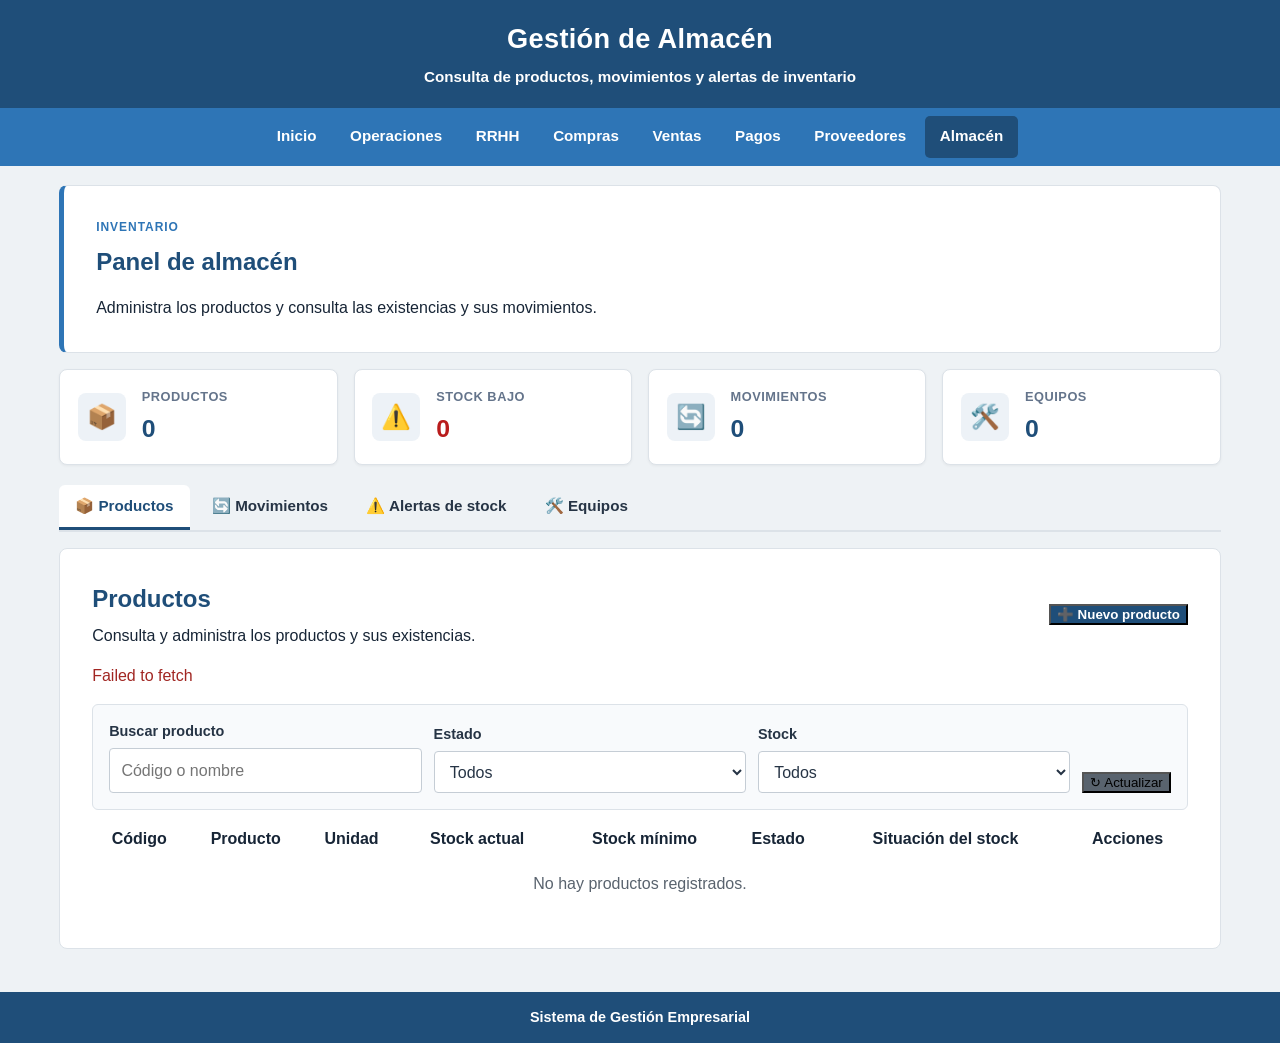
==== frontend/almacen.html @ f38b321e "feat(frontend): organizar interfaz de módulo de almacén" ====
<!DOCTYPE html>
<html lang="es">

<head>
    <meta charset="UTF-8">
    <meta name="viewport" content="width=device-width, initial-scale=1.0">

    <title>Almacén - Sistema de Gestión Empresarial</title>

    <link rel="stylesheet" href="CSS/variables.css">
    <link rel="stylesheet" href="CSS/base.css">
    <link rel="stylesheet" href="CSS/layout.css">
    <link rel="stylesheet" href="CSS/components.css">
    <link rel="stylesheet" href="CSS/almacen.css">
</head>

<body>

    <header>
        <h1>Gestión de Almacén</h1>
        <p>Consulta de productos, movimientos y alertas de inventario</p>
    </header>

    <nav aria-label="Navegación principal">
        <a href="index.html">Inicio</a>
        <a href="operaciones.html">Operaciones</a>
        <a href="RRHH.html">RRHH</a>
        <a href="compras.html">Compras</a>
        <a href="ventas.html">Ventas</a>
        <a href="pagos.html">Pagos</a>
        <a href="proveedores.html">Proveedores</a>
        <a href="almacen.html" style="background-color: var(--color-primary); font-weight: bold;" aria-current="page">Almacén</a>
    </nav>

    <main class="almacen">

        <section class="almacen-intro" aria-labelledby="titulo-almacen">
            <div>
                <p class="almacen-etiqueta">INVENTARIO</p>
                <h2 id="titulo-almacen">Panel de almacén</h2>
                <p>
                    Administra los productos y consulta las existencias y sus movimientos.
                </p>
            </div>
        </section>

        <section class="almacen-metricas" aria-label="Resumen de almacén">
            <article class="almacen-metrica">
                <span class="almacen-metrica-icono" aria-hidden="true">📦</span>
                <div>
                    <h2>Productos</h2>
                    <p id="kpiProductos">—</p>
                </div>
            </article>
            <article class="almacen-metrica almacen-metrica-alerta">
                <span class="almacen-metrica-icono" aria-hidden="true">⚠️</span>
                <div>
                    <h2>Stock bajo</h2>
                    <p id="kpiStockBajo">—</p>
                </div>
            </article>
            <article class="almacen-metrica">
                <span class="almacen-metrica-icono" aria-hidden="true">🔄</span>
                <div>
                    <h2>Movimientos</h2>
                    <p id="kpiMovimientos">—</p>
                </div>
            </article>
            <article class="almacen-metrica">
                <span class="almacen-metrica-icono" aria-hidden="true">🛠️</span>
                <div>
                    <h2>Equipos</h2>
                    <p id="kpiEquipos">—</p>
                </div>
            </article>
        </section>

        <div class="almacen-pestanas" role="tablist" aria-label="Secciones de almacén">
            <button class="almacen-pestana active" id="pestana-productos" type="button"
                role="tab" aria-selected="true" aria-controls="panel-productos" data-panel="panel-productos">
                📦 Productos
            </button>
            <button class="almacen-pestana" id="pestana-movimientos" type="button"
                role="tab" aria-selected="false" aria-controls="panel-movimientos" data-panel="panel-movimientos" tabindex="-1">
                🔄 Movimientos
            </button>
            <button class="almacen-pestana" id="pestana-alertas" type="button"
                role="tab" aria-selected="false" aria-controls="panel-alertas" data-panel="panel-alertas" tabindex="-1">
                ⚠️ Alertas de stock
            </button>
            <button class="almacen-pestana" id="pestana-equipos" type="button"
                role="tab" aria-selected="false" aria-controls="panel-equipos" data-panel="panel-equipos" tabindex="-1">
                🛠️ Equipos
            </button>
        </div>

        <section id="panel-productos" class="almacen-panel active" role="tabpanel" aria-labelledby="pestana-productos" tabindex="0">
        <section id="seccionProductos" class="almacen-seccion" aria-labelledby="titulo-productos">
            <div class="almacen-seccion-encabezado">
                <div>
                    <h2 id="titulo-productos">Productos</h2>
                    <p>Consulta y administra los productos y sus existencias.</p>
                </div>
                <button id="btnToggleFormProducto" class="almacen-boton-principal" type="button"
                    aria-expanded="false" aria-controls="contenedorFormProducto">
                    ➕ Nuevo producto
                </button>
            </div>

            <div id="contenedorFormProducto" class="almacen-formulario-contenedor" hidden>
            <form id="formProducto" class="almacen-formulario-producto">
                <h3 id="tituloFormularioProducto">Registrar producto</h3>
                <input id="productoId" name="id" type="hidden">

                <label for="codigoProducto">Código</label>
                <input id="codigoProducto" name="codigo" type="text" maxlength="20" required>

                <label for="nombreProducto">Nombre</label>
                <input id="nombreProducto" name="nombre" type="text" maxlength="100" required>

                <label for="descripcionProducto">Descripción</label>
                <input id="descripcionProducto" name="descripcion" type="text" maxlength="255">

                <label for="unidadProducto">Unidad de medida</label>
                <input id="unidadProducto" name="unidadMedida" type="text" maxlength="20" required>

                <label for="stockActualProducto">Stock actual</label>
                <input id="stockActualProducto" name="stockActual" type="number" min="0" step="1" required>

                <label for="stockMinimoProducto">Stock mínimo</label>
                <input id="stockMinimoProducto" name="stockMinimo" type="number" min="0" step="1" required>

                <label for="precioProducto">Precio unitario</label>
                <input id="precioProducto" name="precioUnitario" type="number" min="0" step="0.01" required>

                <label for="estadoProducto">Estado</label>
                <select id="estadoProducto" name="estado" required>
                    <option value="true">Activo</option>
                    <option value="false">Inactivo</option>
                </select>

                <div class="almacen-acciones-formulario">
                    <button id="guardarProducto" type="submit">Registrar producto</button>
                    <button id="cancelarEdicion" class="almacen-boton-secundario" type="button" hidden>
                        Cancelar edición
                    </button>
                </div>
            </form>
            </div>

            <p id="estadoFormularioProducto" class="almacen-mensaje" role="status" aria-live="polite"></p>
            <p id="estadoProductos" class="almacen-mensaje" role="status" aria-live="polite">
                Cargando productos...
            </p>

            <div class="almacen-barra-filtros">
                <div class="almacen-filtro">
                    <label for="filtroBuscarProducto">Buscar producto</label>
                    <input id="filtroBuscarProducto" type="search" placeholder="Código o nombre">
                </div>
                <div class="almacen-filtro">
                    <label for="filtroEstadoProducto">Estado</label>
                    <select id="filtroEstadoProducto">
                        <option value="">Todos</option>
                        <option value="activo">Activos</option>
                        <option value="inactivo">Inactivos</option>
                    </select>
                </div>
                <div class="almacen-filtro">
                    <label for="filtroStockProducto">Stock</label>
                    <select id="filtroStockProducto">
                        <option value="">Todos</option>
                        <option value="bajo">Stock bajo</option>
                        <option value="disponible">Disponible</option>
                    </select>
                </div>
                <button id="btnRefrescarProductos" class="almacen-boton-secundario" type="button">↻ Actualizar</button>
            </div>

            <div class="tabla-contenedor">
                <table>
                    <thead>
                        <tr>
                            <th scope="col">Código</th>
                            <th scope="col">Producto</th>
                            <th scope="col">Unidad</th>
                            <th scope="col">Stock actual</th>
                            <th scope="col">Stock mínimo</th>
                            <th scope="col">Estado</th>
                            <th scope="col">Situación del stock</th>
                            <th scope="col">Acciones</th>
                        </tr>
                    </thead>
                    <tbody id="listaProductos" aria-busy="false">
                        <tr>
                            <td colspan="8" class="almacen-vacio">
                                Consultando el inventario...
                            </td>
                        </tr>
                    </tbody>
                </table>
            </div>
        </section>
        </section>

        <section id="panel-movimientos" class="almacen-panel" role="tabpanel" aria-labelledby="pestana-movimientos" tabindex="0" hidden>
        <section class="almacen-seccion" aria-labelledby="titulo-movimientos">
            <div class="almacen-seccion-encabezado">
                <div>
                    <h2 id="titulo-movimientos">Movimientos de inventario</h2>
                    <p>Consulta el kardex y registra entradas o salidas de inventario.</p>
                </div>
                <button id="btnToggleFormMovimiento" class="almacen-boton-principal" type="button"
                    aria-expanded="false" aria-controls="contenedorFormMovimiento">
                    ➕ Registrar movimiento
                </button>
            </div>

            <div id="contenedorFormMovimiento" class="almacen-formulario-contenedor" hidden>
            <form id="formMovimiento" class="almacen-formulario-movimiento">
                <h3>Registrar movimiento</h3>

                <label for="productoMovimiento">Producto</label>
                <select id="productoMovimiento" name="productoId" required>
                    <option value="">Cargando productos...</option>
                </select>

                <label for="tipoMovimiento">Tipo de movimiento</label>
                <select id="tipoMovimiento" name="tipoMovimiento" required>
                    <option value="ENTRADA">Entrada</option>
                    <option value="SALIDA">Salida</option>
                </select>

                <label for="cantidadMovimiento">Cantidad</label>
                <input id="cantidadMovimiento" name="cantidad" type="number" min="1" step="1" required>

                <label for="motivoMovimiento">Motivo</label>
                <input id="motivoMovimiento" name="motivo" type="text" maxlength="255" required>

                <div class="almacen-acciones-formulario">
                    <button id="guardarMovimiento" type="submit" disabled>Registrar movimiento</button>
                </div>
            </form>
            </div>

            <p id="estadoFormularioMovimiento" class="almacen-mensaje" role="status" aria-live="polite"></p>
            <p id="estadoMovimientos" class="almacen-mensaje" role="status" aria-live="polite">
                Cargando movimientos...
            </p>

            <div class="almacen-barra-filtros">
                <div class="almacen-filtro">
                    <label for="filtroTipoMovimiento">Tipo</label>
                    <select id="filtroTipoMovimiento">
                        <option value="">Todos</option>
                        <option value="ENTRADA">Entradas</option>
                        <option value="SALIDA">Salidas</option>
                    </select>
                </div>
                <div class="almacen-filtro">
                    <label for="filtroProductoMovimiento">Producto</label>
                    <select id="filtroProductoMovimiento">
                        <option value="">Todos los productos</option>
                    </select>
                </div>
                <div class="almacen-filtro">
                    <label for="filtroDesdeMovimiento">Desde</label>
                    <input id="filtroDesdeMovimiento" type="date">
                </div>
                <div class="almacen-filtro">
                    <label for="filtroHastaMovimiento">Hasta</label>
                    <input id="filtroHastaMovimiento" type="date">
                </div>
                <button id="btnRefrescarMovimientos" class="almacen-boton-secundario" type="button">↻ Actualizar</button>
            </div>

            <div class="tabla-contenedor">
                <table>
                    <thead>
                        <tr>
                            <th scope="col">Fecha</th>
                            <th scope="col">Producto</th>
                            <th scope="col">Tipo</th>
                            <th scope="col">Cantidad</th>
                            <th scope="col">Motivo</th>
                            <th scope="col">Stock resultante</th>
                        </tr>
                    </thead>
                    <tbody id="listaMovimientos" aria-busy="true">
                        <tr>
                            <td colspan="6" class="almacen-vacio">
                                Consultando los movimientos...
                            </td>
                        </tr>
                    </tbody>
                </table>
            </div>
        </section>
        </section>

        <section id="panel-alertas" class="almacen-panel" role="tabpanel" aria-labelledby="pestana-alertas" tabindex="0" hidden>
        <section class="almacen-seccion" aria-labelledby="titulo-stock-bajo">
            <div class="almacen-seccion-encabezado">
                <div>
                    <h2 id="titulo-stock-bajo">Alertas de stock bajo</h2>
                    <p>Productos cuyo stock actual requiere atención.</p>
                </div>
            </div>

            <p id="estadoAlertasStock" class="almacen-mensaje" role="status" aria-live="polite">
                Cargando alertas de stock...
            </p>

            <div class="almacen-barra-filtros">
                <div class="almacen-filtro">
                    <label for="filtroBuscarAlerta">Buscar alerta</label>
                    <input id="filtroBuscarAlerta" type="search" placeholder="Código o nombre">
                </div>
                <button id="btnRefrescarAlertas" class="almacen-boton-secundario" type="button">↻ Actualizar</button>
            </div>

            <div class="tabla-contenedor">
                <table>
                    <thead>
                        <tr>
                            <th scope="col">Código</th>
                            <th scope="col">Producto</th>
                            <th scope="col">Stock actual</th>
                            <th scope="col">Stock mínimo</th>
                            <th scope="col">Faltante</th>
                        </tr>
                    </thead>
                    <tbody id="listaAlertasStock" aria-busy="true">
                        <tr>
                            <td colspan="5" class="almacen-vacio">
                                Consultando alertas...
                            </td>
                        </tr>
                    </tbody>
                </table>
            </div>
        </section>
        </section>

        <section id="panel-equipos" class="almacen-panel" role="tabpanel" aria-labelledby="pestana-equipos" tabindex="0" hidden>
        <section class="almacen-seccion" aria-labelledby="titulo-equipos">
            <div class="almacen-seccion-encabezado">
                <div>
                    <h2 id="titulo-equipos">Equipos</h2>
                    <p>Registra y consulta equipos asociados al mantenimiento de la empresa.</p>
                </div>
                <button id="btnToggleFormEquipo" class="almacen-boton-principal" type="button"
                    aria-expanded="false" aria-controls="contenedorFormEquipo">
                    ➕ Nuevo equipo
                </button>
            </div>

            <div id="contenedorFormEquipo" class="almacen-formulario-contenedor" hidden>
            <form id="formEquipo" class="almacen-formulario-equipo">
                <h3 id="tituloFormularioEquipo">Registrar equipo</h3>
                <input id="equipoId" name="id" type="hidden">

                <label for="codigoPatrimonial">Código patrimonial</label>
                <input id="codigoPatrimonial" name="codigoPatrimonial" type="text" maxlength="30" required>

                <label for="marcaEquipo">Marca</label>
                <input id="marcaEquipo" name="marca" type="text" maxlength="100" required>

                <label for="modeloEquipo">Modelo</label>
                <input id="modeloEquipo" name="modelo" type="text" maxlength="100" required>

                <label for="numeroSerieEquipo">Número de serie</label>
                <input id="numeroSerieEquipo" name="numeroSerie" type="text" maxlength="100" required>

                <label for="estadoEquipo">Estado</label>
                <select id="estadoEquipo" name="estado" required>
                    <option value="OPERATIVO">Operativo</option>
                    <option value="EN_MANTENIMIENTO">En mantenimiento</option>
                    <option value="FUERA_DE_SERVICIO">Fuera de servicio</option>
                    <option value="BAJA">Baja</option>
                </select>

                <label for="ubicacionEquipo">Ubicación</label>
                <input id="ubicacionEquipo" name="ubicacion" type="text" maxlength="150" required>

                <label for="responsableEquipo">Responsable</label>
                <input id="responsableEquipo" name="responsable" type="text" maxlength="150" required>

                <div class="almacen-acciones-formulario">
                    <button id="guardarEquipo" type="submit">Registrar equipo</button>
                    <button id="cancelarEdicionEquipo" class="almacen-boton-secundario" type="button" hidden>
                        Cancelar edición
                    </button>
                </div>
            </form>
            </div>

            <p id="estadoFormularioEquipo" class="almacen-mensaje" role="status" aria-live="polite"></p>
            <p id="estadoEquipos" class="almacen-mensaje" role="status" aria-live="polite">
                Cargando equipos...
            </p>

            <div class="almacen-barra-filtros">
                <div class="almacen-filtro">
                    <label for="filtroBuscarEquipo">Buscar equipo</label>
                    <input id="filtroBuscarEquipo" type="search" placeholder="Código, marca, modelo o serie">
                </div>
                <div class="almacen-filtro">
                    <label for="filtroEstadoEquipo">Estado</label>
                    <select id="filtroEstadoEquipo">
                        <option value="">Todos</option>
                        <option value="OPERATIVO">Operativo</option>
                        <option value="EN_MANTENIMIENTO">En mantenimiento</option>
                        <option value="FUERA_DE_SERVICIO">Fuera de servicio</option>
                        <option value="BAJA">Baja</option>
                    </select>
                </div>
                <button id="btnRefrescarEquipos" class="almacen-boton-secundario" type="button">↻ Actualizar</button>
            </div>

            <div class="tabla-contenedor">
                <table>
                    <thead>
                        <tr>
                            <th scope="col">Código patrimonial</th>
                            <th scope="col">Marca</th>
                            <th scope="col">Modelo</th>
                            <th scope="col">Número de serie</th>
                            <th scope="col">Estado</th>
                            <th scope="col">Ubicación</th>
                            <th scope="col">Responsable</th>
                            <th scope="col">Acciones</th>
                        </tr>
                    </thead>
                    <tbody id="listaEquipos" aria-busy="true">
                        <tr>
                            <td colspan="8" class="almacen-vacio">Consultando equipos...</td>
                        </tr>
                    </tbody>
                </table>
            </div>

            <section id="historialEquipo" class="almacen-historial-equipo" aria-labelledby="tituloHistorialEquipo" hidden>
                <h3 id="tituloHistorialEquipo">Historial de mantenimiento</h3>
                <p id="estadoHistorialEquipo" class="almacen-mensaje" role="status" aria-live="polite"></p>
                <div class="tabla-contenedor">
                    <table>
                        <thead>
                            <tr>
                                <th scope="col">Orden</th>
                                <th scope="col">Tipo de mantenimiento</th>
                                <th scope="col">Fecha programada</th>
                                <th scope="col">Prioridad</th>
                                <th scope="col">Estado</th>
                                <th scope="col">Descripción</th>
                            </tr>
                        </thead>
                        <tbody id="listaHistorialEquipo" aria-busy="false">
                            <tr>
                                <td colspan="6" class="almacen-vacio">Selecciona un equipo para consultar su historial.</td>
                            </tr>
                        </tbody>
                    </table>
                </div>
            </section>
        </section>
        </section>

    </main>

    <footer>
        <p>Sistema de Gestión Empresarial</p>
    </footer>

    <script src="js/almacen.js"></script>

</body>

</html>
---- frontend/CSS/variables.css ----
:root {
    /* Colores principales de SEA RR. HH. */
    --color-primary: #1f4e79;
    --color-secondary: #2e75b6;
    --color-background: #f4f6f8;
    --color-white: #ffffff;

    /* Colores de texto */
    --color-text: #263445;
    --color-text-secondary: #64748b;
    --color-heading: #17365d;
    --color-muted: #8491a3;

    /* Colores de estado */
    --color-success: #15803d;
    --color-warning: #b45309;
    --color-danger: #b91c1c;

    /* Bordes y espacios */
    --color-border: #e2e8f0;
    --espaciado: 1rem;
}
---- frontend/CSS/base.css ----
* {
    box-sizing: border-box;
}

body {
    margin: 0;
    font-family: Arial, sans-serif;
    background-color: var(--color-background);
    color: var(--color-text);
}

a {
    text-decoration: none;
}
---- frontend/CSS/layout.css ----
/* =========================================
   ESTILOS GENERALES - SEA RR. HH.
========================================= */

* {
    box-sizing: border-box;
}

body {
    margin: 0;
    background-color: #eef2f5;
    font-family: Arial, Helvetica, sans-serif;
    color: #172536;
    font-size: 16px;
    font-weight: 500;
    line-height: 1.5;
}

/* =========================================
   ENCABEZADO
========================================= */

header {
    width: 100%;
    padding: 1.2rem 1rem;
    text-align: center;
    background-color: var(--color-primary);
    color: var(--color-white);
}

header h1 {
    margin: 0;
    font-size: 1.7rem;
    font-weight: 800;
    letter-spacing: 0.3px;
    color: var(--color-white);
}

header p {
    margin: 0.35rem 0 0;
    font-size: 0.95rem;
    font-weight: 600;
    color: #ffffff;
}

/* =========================================
   NAVEGACIÓN
========================================= */

nav {
    width: 100%;
    display: flex;
    justify-content: center;
    align-items: center;
    flex-wrap: wrap;
    gap: 0.3rem;
    padding: 0.5rem 1rem;
    background-color: var(--color-secondary);
}

nav a {
    padding: 0.6rem 0.9rem;
    color: #ffffff;
    text-decoration: none;
    font-size: 0.95rem;
    font-weight: 700;
    border-radius: 5px;
    transition: background-color 0.2s ease;
}

nav a:hover {
    background-color: var(--color-primary);
}

nav a:focus-visible {
    outline: 3px solid #ffffff;
    outline-offset: 3px;
}

/* =========================================
   CONTENIDO PRINCIPAL
========================================= */

main {
    width: 100%;
    padding: 1.2rem;
}

/* =========================================
   SECCIÓN DE BIENVENIDA
========================================= */

.bienvenida {
    max-width: 1200px;
    margin: 0 auto 1.2rem;
    display: grid;
    grid-template-columns: 1.1fr 0.9fr;
    align-items: center;
    gap: 2rem;
    padding: 1.5rem;
    background-color: var(--color-white);
    border-radius: 10px;
    box-shadow: 0 2px 8px rgba(0, 0, 0, 0.06);
}

/* Imagen de bienvenida */

.imagen-empresa {
    width: 100%;
}

.imagen-empresa img {
    display: block;
    width: 100%;
    height: 250px;
    object-fit: cover;
    border-radius: 9px;
}

/* Texto de bienvenida */

.bienvenida-contenido {
    padding: 0.5rem;
}

.bienvenida-contenido h2 {
    margin-top: 0;
    margin-bottom: 0.8rem;
    color: #17365d;
    font-size: 1.55rem;
    font-weight: 800;
    line-height: 1.3;
}

.bienvenida-contenido p {
    margin: 0 0 0.8rem;
    color: #374151;
    font-size: 1rem;
    font-weight: 500;
    line-height: 1.7;
}

/* =========================================
   SECCIÓN DE MÓDULOS
========================================= */

#modulos {
    max-width: 1200px;
    margin: 0 auto;
    padding: 1.5rem;
    background-color: var(--color-white);
    border-radius: 10px;
    box-shadow: 0 2px 8px rgba(0, 0, 0, 0.06);
}

#modulos h2 {
    margin: 0 0 1.3rem;
    text-align: center;
    color: #17365d;
    font-size: 1.5rem;
    font-weight: 800;
}

/* =========================================
   CONTENEDOR DE TARJETAS
========================================= */

.tarjetas {
    display: grid;
    grid-template-columns: repeat(4, minmax(0, 1fr));
    gap: 1rem;
    align-items: stretch;
}

/* =========================================
   TARJETAS DE LOS MÓDULOS
========================================= */

.tarjeta {
    display: flex;
    flex-direction: column;
    min-width: 0;
    min-height: 225px;
    padding: 1.2rem;
    background-color: #ffffff;
    border: 1px solid #d5dee8;
    border-radius: 9px;
    transition: transform 0.2s ease, box-shadow 0.2s ease;
}

.tarjeta:hover {
    transform: translateY(-3px);
    box-shadow: 0 5px 14px rgba(23, 54, 93, 0.12);
}

/* Iconos */

.icono-modulo {
    display: flex;
    align-items: center;
    justify-content: center;
    width: 100%;
    height: 55px;
    margin: 0 0 0.6rem;
    font-size: 2.2rem;
    line-height: 1;
    text-align: center;
}

/* Títulos de las tarjetas */

.tarjeta h3 {
    margin: 0 0 0.8rem;
    min-height: 25px;
    text-align: center;
    color: #172536;
    font-size: 1.1rem;
    font-weight: 800;
    line-height: 1.4;
}

/* Descripciones de las tarjetas */

.tarjeta p {
    min-height: 50px;
    margin: 0 0 1rem;
    color: #374151;
    font-size: 0.95rem;
    font-weight: 500;
    line-height: 1.6;
    text-align: left;
}

/* =========================================
   BOTONES Y ENLACES DE LAS TARJETAS
========================================= */

.tarjeta a,
.tarjeta button {
    display: block;
    width: fit-content;
    max-width: 100%;
    margin-top: auto;
    margin-left: auto;
    margin-right: auto;
    padding: 0.65rem 1rem;
    background-color: var(--color-primary);
    color: #ffffff;
    text-decoration: none;
    text-align: center;
    border: none;
    border-radius: 5px;
    font-family: inherit;
    font-size: 0.95rem;
    font-weight: 700;
    letter-spacing: 0.2px;
    cursor: pointer;
    transition: background-color 0.2s ease, transform 0.2s ease;
}

.tarjeta a:hover,
.tarjeta button:hover {
    background-color: #174d78;
    transform: translateY(-1px);
}

.tarjeta a:focus-visible,
.tarjeta button:focus-visible {
    outline: 3px solid #2e75b6;
    outline-offset: 3px;
}

/* =========================================
   PIE DE PÁGINA
========================================= */

footer {
    width: 100%;
    margin-top: 0.5rem;
    padding: 0.9rem;
    text-align: center;
    background-color: var(--color-primary);
    color: #ffffff;
}

footer p {
    margin: 0;
    color: #ffffff;
    font-size: 0.9rem;
    font-weight: 600;
}

/* =========================================
   TABLETS
========================================= */

@media (max-width: 900px) {
    .bienvenida {
        grid-template-columns: 1fr;
        gap: 1rem;
    }

    .bienvenida-contenido {
        text-align: center;
    }

    .tarjetas {
        grid-template-columns: repeat(2, minmax(0, 1fr));
    }
}

/* =========================================
   CELULARES
========================================= */

@media (max-width: 600px) {
    header h1 {
        font-size: 1.4rem;
    }

    header p {
        font-size: 0.9rem;
    }

    nav {
        padding: 0.5rem;
    }

    nav a {
        padding: 0.55rem 0.7rem;
        font-size: 0.9rem;
    }

    main {
        padding: 0.7rem;
    }

    .bienvenida {
        padding: 1rem;
    }

    .bienvenida-contenido h2 {
        font-size: 1.35rem;
    }

    .imagen-empresa img {
        height: 200px;
    }

    #modulos {
        padding: 1rem;
    }

    #modulos h2 {
        font-size: 1.3rem;
    }

    .tarjetas {
        grid-template-columns: 1fr;
    }

    .tarjeta {
        min-height: 205px;
    }

    .icono-modulo {
        font-size: 2rem;
    }
}

/* =========================================
   REDUCIR ANIMACIONES SI EL USUARIO LO PREFIERE
========================================= */

@media (prefers-reduced-motion: reduce) {
    *,
    *::before,
    *::after {
        scroll-behavior: auto !important;
        transition-duration: 0.01ms !important;
        animation-duration: 0.01ms !important;
        animation-iteration-count: 1 !important;
    }
}
---- frontend/CSS/components.css ----
.rrhh-layout {
    --rrhh-azul: #17365d;
    --rrhh-azul-claro: #2563a6;
    --rrhh-fondo: #f4f7fb;
    --rrhh-texto: #243247;
    --rrhh-gris: #718096;
    --rrhh-borde: #e2e8f0;
    --rrhh-radio: 14px;

    min-height: 100vh;
    display: flex;
    background: var(--rrhh-fondo);
    color: var(--rrhh-texto);
    font-family: "Segoe UI", Arial, sans-serif;
}

.rrhh-layout *,
.rrhh-layout *::before,
.rrhh-layout *::after {
    box-sizing: border-box;
}

.rrhh-layout a {
    text-decoration: none;
}

.rrhh-layout h1,
.rrhh-layout h2,
.rrhh-layout h3,
.rrhh-layout p {
    margin-top: 0;
}

.rrhh-layout p {
    color: var(--rrhh-gris);
    line-height: 1.6;
}

/* MENÚ LATERAL */

.rrhh-layout .sidebar {
    width: 255px;
    min-width: 255px;
    min-height: 100vh;
    padding: 27px 18px;
    display: flex;
    flex-direction: column;
    background: var(--rrhh-azul);
    color: #fff;
}

.rrhh-layout .brand {
    display: flex;
    align-items: center;
    gap: 12px;
    padding: 0 8px 32px;
    color: #fff;
}

.rrhh-layout .brand-logo {
    width: 43px;
    height: 43px;
    display: grid;
    place-items: center;
    border-radius: 12px;
    background: #fff;
    color: var(--rrhh-azul);
    font-size: 24px;
    font-weight: 800;
}

.rrhh-layout .brand-text {
    display: flex;
    flex-direction: column;
    gap: 5px;
}

.rrhh-layout .brand-text strong {
    font-size: 19px;
    letter-spacing: 1px;
}

.rrhh-layout .brand-text small {
    color: #c7d6e8;
    font-size: 9px;
    letter-spacing: 1px;
}

.rrhh-layout .sidebar-label {
    padding-left: 12px;
    color: #9fb4ce;
    font-size: 10px;
    font-weight: 700;
    letter-spacing: 1.3px;
}

.rrhh-layout .sidebar-nav {
    display: grid;
    gap: 7px;
}

.rrhh-layout .nav-link {
    display: flex;
    align-items: center;
    gap: 12px;
    padding: 13px 12px;
    border-radius: 9px;
    color: #d5dfec;
    font-size: 14px;
    transition: background .2s, color .2s;
}

.rrhh-layout .nav-icon {
    width: 23px;
    text-align: center;
    font-size: 19px;
}

.rrhh-layout .nav-link:hover,
.rrhh-layout .nav-link.active {
    background: #2a4c75;
    color: #fff;
}

.rrhh-layout .nav-link.active {
    box-shadow: inset 3px 0 #79b5ff;
}

.rrhh-layout .sidebar-bottom {
    margin-top: auto;
    padding-top: 35px;
}

.rrhh-layout .sidebar-help {
    display: flex;
    align-items: flex-start;
    gap: 10px;
    padding: 14px 10px;
    border: 1px solid #3c587a;
    border-radius: 10px;
}

.rrhh-layout .help-icon {
    width: 25px;
    height: 25px;
    display: grid;
    place-items: center;
    flex-shrink: 0;
    border-radius: 50%;
    background: #365779;
}

.rrhh-layout .sidebar-help strong {
    font-size: 12px;
}

.rrhh-layout .sidebar-help p {
    margin: 6px 0 0;
    color: #c7d6e8;
    font-size: 11px;
}

.rrhh-layout .back-link {
    display: block;
    margin-top: 20px;
    padding: 10px;
    color: #d5dfec;
    font-size: 13px;
}

/* CONTENIDO PRINCIPAL */

.rrhh-layout .main-content {
    flex: 1;
    min-width: 0;
    padding: 0 34px 25px;
}

.rrhh-layout .topbar {
    min-height: 70px;
    display: flex;
    align-items: center;
    justify-content: space-between;
    gap: 15px;
    border-bottom: 1px solid var(--rrhh-borde);
    margin-bottom: 30px;
}

.rrhh-layout .breadcrumb,
.rrhh-layout .topbar-right {
    display: flex;
    align-items: center;
    gap: 12px;
    font-size: 12px;
}

.rrhh-layout .breadcrumb {
    color: var(--rrhh-gris);
}

.rrhh-layout .breadcrumb strong {
    color: var(--rrhh-texto);
}

.rrhh-layout .breadcrumb-separator {
    color: #b5c0ce;
}

.rrhh-layout .system-status {
    display: flex;
    align-items: center;
    gap: 7px;
    color: #526176;
    font-size: 12px;
}

.rrhh-layout .status-dot {
    width: 8px;
    height: 8px;
    border-radius: 50%;
    background: #20a875;
}

.rrhh-layout .user-avatar {
    width: 37px;
    height: 37px;
    display: grid;
    place-items: center;
    border-radius: 50%;
    background: #e3edf9;
    color: var(--rrhh-azul);
    font-size: 12px;
    font-weight: 800;
}

.rrhh-layout .page-section {
    margin-bottom: 38px;
    scroll-margin-top: 20px;
}

.rrhh-layout .welcome-section {
    display: flex;
    align-items: center;
    justify-content: space-between;
    gap: 24px;
    margin-bottom: 27px;
}

.rrhh-layout .eyebrow {
    margin-bottom: 9px;
    color: var(--rrhh-azul-claro);
    font-size: 10px;
    font-weight: 800;
    letter-spacing: 1.4px;
}

.rrhh-layout .welcome-section h1 {
    margin-bottom: 10px;
    font-size: clamp(25px, 3vw, 33px);
    letter-spacing: -.7px;
}

.rrhh-layout .welcome-description {
    max-width: 610px;
    margin-bottom: 0;
    font-size: 14px;
}

/* BOTONES */

.rrhh-layout .button {
    min-height: 42px;
    display: inline-flex;
    align-items: center;
    justify-content: center;
    gap: 8px;
    padding: 10px 17px;
    border: 1px solid transparent;
    border-radius: 8px;
    font: inherit;
    font-size: 13px;
    font-weight: 700;
    cursor: pointer;
    transition: background .2s, transform .2s;
}

.rrhh-layout .button:hover {
    transform: translateY(-1px);
}

.rrhh-layout .button-primary {
    background: var(--rrhh-azul-claro);
    color: #fff;
}

.rrhh-layout .button-primary:hover {
    background: var(--rrhh-azul);
}

.rrhh-layout .button-secondary {
    border-color: var(--rrhh-borde);
    background: #fff;
    color: #46556a;
}

.rrhh-layout .button-secondary:hover {
    background: #f1f5f9;
}

.rrhh-layout .button-full {
    width: 100%;
}

/* TARJETAS DE RESUMEN */

.rrhh-layout .stats-grid {
    display: grid;
    grid-template-columns: repeat(4, minmax(0, 1fr));
    gap: 17px;
    margin-bottom: 34px;
}

.rrhh-layout .stat-card {
    min-width: 0;
    display: flex;
    align-items: flex-start;
    gap: 13px;
    padding: 21px 17px;
    border: 1px solid var(--rrhh-borde);
    border-radius: var(--rrhh-radio);
    background: #fff;
    box-shadow: 0 3px 12px rgb(26 49 79 / 3%);
}

.rrhh-layout .stat-icon {
    width: 42px;
    height: 42px;
    display: grid;
    place-items: center;
    flex-shrink: 0;
    border-radius: 11px;
    font-size: 21px;
}

.rrhh-layout .stat-icon-blue {
    background: #e8f1ff;
    color: #2762ae;
}

.rrhh-layout .stat-icon-green {
    background: #e4f7ee;
    color: #16845b;
}

.rrhh-layout .stat-icon-purple {
    background: #f0eaff;
    color: #7652bd;
}

.rrhh-layout .stat-icon-orange {
    background: #fff0df;
    color: #c57820;
}

.rrhh-layout .stat-information {
    min-width: 0;
}

.rrhh-layout .stat-information p {
    margin-bottom: 8px;
    font-size: 11px;
}

.rrhh-layout .stat-information h2 {
    margin-bottom: 5px;
    font-size: 23px;
    overflow-wrap: anywhere;
}

.rrhh-layout .stat-note,
.rrhh-layout .stat-link {
    font-size: 10px;
}

.rrhh-layout .stat-link {
    color: var(--rrhh-azul-claro);
}

/* TÍTULOS DE SECCIÓN */

.rrhh-layout .section-heading {
    display: flex;
    align-items: center;
    justify-content: space-between;
    gap: 15px;
    margin-bottom: 18px;
}

.rrhh-layout .section-heading h2 {
    margin-bottom: 6px;
    font-size: 21px;
}

.rrhh-layout .section-heading p:not(.eyebrow) {
    margin-bottom: 0;
    font-size: 13px;
}

.rrhh-layout .section-heading-spaced {
    margin-bottom: 21px;
}

/* ACCESOS RÁPIDOS */

.rrhh-layout .quick-access-grid {
    display: grid;
    grid-template-columns: repeat(3, minmax(0, 1fr));
    gap: 17px;
}

.rrhh-layout .quick-access-card {
    display: flex;
    align-items: center;
    gap: 12px;
    padding: 19px 16px;
    border: 1px solid var(--rrhh-borde);
    border-radius: 12px;
    background: #fff;
    color: var(--rrhh-texto);
    transition: border-color .2s, box-shadow .2s, transform .2s;
}

.rrhh-layout .quick-access-card:hover {
    transform: translateY(-2px);
    border-color: #aac8eb;
    box-shadow: 0 6px 18px rgb(26 49 79 / 7%);
}

.rrhh-layout .quick-icon {
    width: 42px;
    height: 42px;
    display: grid;
    place-items: center;
    flex-shrink: 0;
    border-radius: 10px;
    font-size: 20px;
}

.rrhh-layout .quick-blue {
    background: #e8f1ff;
    color: #2762ae;
}

.rrhh-layout .quick-green {
    background: #e4f7ee;
    color: #16845b;
}

.rrhh-layout .quick-orange {
    background: #fff0df;
    color: #c57820;
}

.rrhh-layout .quick-text {
    min-width: 0;
    display: flex;
    flex: 1;
    flex-direction: column;
    gap: 5px;
}

.rrhh-layout .quick-text strong {
    font-size: 13px;
}

.rrhh-layout .quick-text small {
    color: var(--rrhh-gris);
    font-size: 10px;
}

.rrhh-layout .quick-arrow {
    color: var(--rrhh-azul-claro);
}

/* TARJETAS Y FORMULARIOS */

.rrhh-layout .content-card {
    min-width: 0;
    margin-bottom: 20px;
    padding: 24px;
    border: 1px solid var(--rrhh-borde);
    border-radius: var(--rrhh-radio);
    background: #fff;
    box-shadow: 0 3px 12px rgb(26 49 79 / 3%);
}

.rrhh-layout .card-heading {
    display: flex;
    align-items: center;
    gap: 12px;
    margin-bottom: 23px;
}

.rrhh-layout .card-heading h3 {
    margin-bottom: 5px;
    font-size: 16px;
}

.rrhh-layout .card-heading p {
    margin-bottom: 0;
    font-size: 12px;
}

.rrhh-layout .card-heading-between {
    justify-content: space-between;
}

.rrhh-layout .card-heading-icon {
    width: 40px;
    height: 40px;
    display: grid;
    place-items: center;
    flex-shrink: 0;
    border-radius: 10px;
    background: #e8f1ff;
    color: #2762ae;
    font-size: 21px;
}

.rrhh-layout .card-icon-green {
    background: #e4f7ee;
    color: #16845b;
}

.rrhh-layout .card-icon-purple {
    background: #f0eaff;
    color: #7652bd;
}

.rrhh-layout .card-icon-orange {
    background: #fff0df;
    color: #c57820;
}

.rrhh-layout .form-grid {
    display: grid;
    grid-template-columns: repeat(2, minmax(0, 1fr));
    gap: 20px;
}

.rrhh-layout .form-stack {
    display: flex;
    flex-direction: column;
    gap: 19px;
}

.rrhh-layout .form-group {
    min-width: 0;
    display: flex;
    flex-direction: column;
    gap: 8px;
}

.rrhh-layout .form-group label {
    color: #34445a;
    font-size: 12px;
    font-weight: 700;
}

.rrhh-layout .form-group input,
.rrhh-layout .form-group select,
.rrhh-layout .search-box input,
.rrhh-layout .filter-control select {
    width: 100%;
    min-width: 0;
    min-height: 43px;
    padding: 10px 12px;
    border: 1px solid #d9e1eb;
    border-radius: 8px;
    outline: none;
    background: #fff;
    color: var(--rrhh-texto);
    font: inherit;
    font-size: 13px;
}

.rrhh-layout .form-group input:focus,
.rrhh-layout .form-group select:focus,
.rrhh-layout .search-box input:focus,
.rrhh-layout .filter-control select:focus {
    border-color: #4d8bc9;
    box-shadow: 0 0 0 3px rgb(77 139 201 / 13%);
}

.rrhh-layout .form-group input::placeholder,
.rrhh-layout .search-box input::placeholder {
    color: #9aa7b7;
}

.rrhh-layout .form-group input[type="file"] {
    padding: 7px;
    font-size: 11px;
}

.rrhh-layout .field-help {
    color: var(--rrhh-gris);
    font-size: 10px;
    line-height: 1.5;
}

.rrhh-layout .form-actions {
    display: flex;
    flex-wrap: wrap;
    justify-content: flex-end;
    gap: 10px;
    margin-top: 5px;
}

.rrhh-layout .form-actions-full {
    grid-column: 1 / -1;
}

.rrhh-layout .two-column-grid {
    display: grid;
    grid-template-columns: repeat(2, minmax(0, 1fr));
    align-items: start;
    gap: 20px;
}

.rrhh-layout .two-column-grid .content-card {
    height: 100%;
}

.rrhh-layout .form-message {
    font-size: 12px;
}

/* TABLAS Y FILTROS */

.rrhh-layout .section-tag {
    padding: 7px 11px;
    border-radius: 20px;
    background: #e8f1ff;
    color: #2762ae;
    font-size: 10px;
    font-weight: 700;
    white-space: nowrap;
}

.rrhh-layout .table-toolbar {
    display: flex;
    align-items: center;
    justify-content: space-between;
    gap: 15px;
    margin-bottom: 18px;
}

.rrhh-layout .search-box {
    display: flex;
    flex: 1;
    align-items: center;
    gap: 9px;
    max-width: 390px;
    padding-left: 10px;
    border: 1px solid #d9e1eb;
    border-radius: 8px;
    background: #fff;
    color: #718096;
}

.rrhh-layout .search-box input {
    border: 0;
    box-shadow: none;
}

.rrhh-layout .filter-control {
    display: flex;
    align-items: center;
    gap: 9px;
    color: #536176;
    font-size: 12px;
    white-space: nowrap;
}

.rrhh-layout .filter-control select {
    width: auto;
    max-width: 190px;
}

.rrhh-layout .table-responsive {
    width: 100%;
    overflow-x: auto;
}

.rrhh-layout .data-table {
    width: 100%;
    border-collapse: collapse;
    text-align: left;
    font-size: 12px;
}

.rrhh-layout .data-table thead {
    background: #f5f8fc;
}

.rrhh-layout .data-table th {
    padding: 14px 13px;
    color: #617087;
    font-size: 10px;
    font-weight: 800;
    letter-spacing: .3px;
    white-space: nowrap;
}

.rrhh-layout .data-table td {
    padding: 15px 13px;
    border-bottom: 1px solid #edf1f6;
    color: #435168;
    vertical-align: middle;
}

.rrhh-layout .data-table tbody tr:hover {
    background: #f9fbfe;
}

.rrhh-layout .data-table tbody tr:last-child td {
    border-bottom: 0;
}

.rrhh-layout .empty-state {
    padding: 28px 15px !important;
    color: #8a97a8 !important;
    text-align: center;
}

.rrhh-layout .table-footer {
    display: flex;
    justify-content: space-between;
    gap: 10px;
    margin-top: 15px;
    padding-top: 14px;
    border-top: 1px solid #edf1f6;
    color: #8592a4;
    font-size: 10px;
}

/* ESTADOS */

.rrhh-layout .status-badge,
.rrhh-layout .badge-estado,
.rrhh-layout .badge-vigente,
.rrhh-layout .badge-proximo,
.rrhh-layout .badge-vencido,
.rrhh-layout .status-inactive,
.rrhh-layout .status-warning {
    display: inline-block;
    padding: 5px 9px;
    border-radius: 20px;
    background: #e3f7ed;
    color: #14784f;
    font-size: 10px;
    font-weight: 800;
    white-space: nowrap;
}

.rrhh-layout .status-inactive,
.rrhh-layout .badge-vencido {
    background: #fde9e9;
    color: #bd3535;
}

.rrhh-layout .status-warning,
.rrhh-layout .badge-proximo {
    background: #fff1d6;
    color: #a56809;
}

/* RESULTADOS */

.rrhh-layout .result-panel {
    min-height: 125px;
    padding: 15px;
    border: 1px solid var(--rrhh-borde);
    border-radius: 9px;
    background: #f8fafd;
}

.rrhh-layout .result-placeholder {
    display: flex;
    min-height: 90px;
    flex-direction: column;
    align-items: center;
    justify-content: center;
    gap: 9px;
    text-align: center;
}

.rrhh-layout .result-placeholder p {
    margin: 0;
    font-size: 11px;
}

.rrhh-layout .placeholder-icon {
    color: #8ba4c2;
    font-size: 25px;
}

.rrhh-layout .expiration-card {
    border-left: 3px solid #e6a23c;
}

/* PIE DE PÁGINA */

.rrhh-layout .page-footer {
    display: flex;
    justify-content: space-between;
    gap: 15px;
    padding: 22px 0 8px;
    border-top: 1px solid var(--rrhh-borde);
    color: #8592a4;
    font-size: 10px;
}

.rrhh-layout .page-footer strong {
    color: var(--rrhh-azul);
}
/* Botón Volver al sistema */
.back-link {
    display: inline-flex;
    align-items: center;
    gap: 0.6rem;
    padding: 0.7rem 1rem;
    color: #ffffff;
    background-color: #1f4e79;
    text-decoration: none;
    font-size: 0.95rem;
    font-weight: 700;
    border-radius: 8px;
    transition: background-color 0.2s ease,
                transform 0.2s ease;
}

.back-link span {
    font-size: 1.3rem;
    font-weight: 800;
    line-height: 1;
}

.back-link:hover {
    background-color: #17365d;
    transform: translateX(-3px);
}

.back-link:focus-visible {
    outline: 3px solid #2e75b6;
    outline-offset: 3px;
}

/* ACCESIBILIDAD */

.rrhh-layout a:focus-visible,
.rrhh-layout button:focus-visible {
    outline: 3px solid #83b9f4;
    outline-offset: 3px;
}

/* TABLET */

@media (max-width: 1150px) {
    .rrhh-layout .stats-grid {
        grid-template-columns: repeat(2, minmax(0, 1fr));
    }

    .rrhh-layout .main-content {
        padding-right: 22px;
        padding-left: 22px;
    }
}

/* PANTALLAS MEDIANAS */

@media (max-width: 850px) {
    .rrhh-layout .sidebar {
        width: 205px;
        min-width: 205px;
        padding-right: 12px;
        padding-left: 12px;
    }

    .rrhh-layout .quick-access-grid {
        grid-template-columns: 1fr;
    }

    .rrhh-layout .two-column-grid {
        grid-template-columns: 1fr;
    }
}

/* CELULARES */

@media (max-width: 600px) {
    .rrhh-layout {
        display: block;
    }

    .rrhh-layout .sidebar {
        width: 100%;
        min-width: 0;
        min-height: auto;
        padding: 15px;
    }

    .rrhh-layout .brand {
        padding: 0 4px 15px;
    }

    .rrhh-layout .sidebar-label,
    .rrhh-layout .sidebar-bottom {
        display: none;
    }

    .rrhh-layout .sidebar-nav {
        grid-template-columns: repeat(2, minmax(0, 1fr));
    }

    .rrhh-layout .nav-link {
        padding: 10px 8px;
        font-size: 12px;
    }

    .rrhh-layout .main-content {
        padding: 0 14px 20px;
    }

    .rrhh-layout .topbar {
        min-height: 60px;
        margin-bottom: 23px;
    }

    .rrhh-layout .system-status {
        display: none;
    }

    .rrhh-layout .welcome-section {
        align-items: flex-start;
        flex-direction: column;
    }

    .rrhh-layout .stats-grid {
        grid-template-columns: 1fr;
        gap: 12px;
    }

    .rrhh-layout .stat-card {
        padding: 16px;
    }

    .rrhh-layout .form-grid {
        grid-template-columns: 1fr;
        gap: 16px;
    }

    .rrhh-layout .content-card {
        padding: 17px;
    }

    .rrhh-layout .table-toolbar {
        align-items: stretch;
        flex-direction: column;
    }

    .rrhh-layout .search-box {
        max-width: none;
    }

    .rrhh-layout .filter-control {
        justify-content: space-between;
    }

    .rrhh-layout .filter-control select {
        flex: 1;
        max-width: none;
    }

    .rrhh-layout .page-footer {
        flex-direction: column;
    }
}

/* MOSTRAR UNA SOLA SECCIÓN A LA VEZ */

.rrhh-layout .page-section {
    display: none;
}

.rrhh-layout .page-section.active-section {
    display: block;
}


/* TABLA DE TRABAJADORES */
.tabla-contenedor {
    width: 100%;
    overflow-x: auto;
}

.tabla-contenedor table {
    width: 100%;
    border-collapse: collapse;
    table-layout: auto;
}

#listaTrabajadores td,
#listaTrabajadores th {
    padding: 12px 10px;
    text-align: left;
    vertical-align: middle;
}

/* La columna de acciones solo ocupa lo necesario */
#listaTrabajadores td:last-child {
    display: table-cell;
    white-space: nowrap;
    width: 1%;
}

/* Botones juntos, sin espacios enormes */
#listaTrabajadores td:last-child button {
    display: inline-block;
    width: auto;
    margin: 0 5px 0 0;
    padding: 8px 10px;
    border-radius: 7px;
    font-family: inherit;
    font-size: 12px;
    font-weight: 600;
    cursor: pointer;
    transition: background-color 0.2s ease;
}

/* Editar */
#listaTrabajadores td:last-child button:nth-child(1) {
    background: #e8f1fc;
    color: #1f4e79;
    border: 1px solid #c6dcf5;
}

/* Suspender / Reactivar */
#listaTrabajadores td:last-child button:nth-child(2) {
    background: #fff3df;
    color: #9a5b00;
    border: 1px solid #f5d49b;
}

/* Eliminar */
#listaTrabajadores td:last-child button:nth-child(3) {
    background: #feecec;
    color: #b42318;
    border: 1px solid #f7c5c2;
}

#listaTrabajadores td:last-child button:hover {
    filter: brightness(0.94);
}

@media (max-width: 900px) {
    .tabla-contenedor {
        overflow-x: auto;
    }

    .tabla-contenedor table {
        min-width: 750px;
    }
}
---- frontend/CSS/almacen.css ----
.almacen {
    max-width: 1200px;
    margin: 0 auto;
}

.almacen-intro,
.almacen-seccion {
    margin-bottom: 1rem;
    padding: 1.5rem;
    border: 1px solid #dce2e8;
    border-radius: 8px;
    background-color: var(--color-white);
}

[hidden] {
    display: none !important;
}

.almacen-intro {
    border-left: 5px solid var(--color-secondary);
}

.almacen-metricas {
    display: grid;
    grid-template-columns: repeat(auto-fit, minmax(200px, 1fr));
    gap: 1rem;
    margin-bottom: 1.25rem;
}

.almacen-metrica {
    display: flex;
    align-items: center;
    gap: 1rem;
    padding: 1.1rem;
    border: 1px solid #dce2e8;
    border-radius: 8px;
    background-color: var(--color-white);
    box-shadow: 0 1px 3px rgba(0, 0, 0, 0.05);
}

.almacen-metrica-icono {
    display: grid;
    width: 48px;
    height: 48px;
    flex-shrink: 0;
    place-items: center;
    border-radius: 8px;
    background: #edf2f7;
    font-size: 1.5rem;
}

.almacen-metrica h2 {
    margin: 0;
    color: #64748b;
    font-size: 0.8rem;
    letter-spacing: 0.04em;
    text-transform: uppercase;
}

.almacen-metrica p {
    margin: 0.2rem 0 0;
    color: var(--color-primary);
    font-size: 1.55rem;
    font-weight: 700;
}

.almacen-metrica-alerta p {
    color: var(--color-danger);
}

.almacen-pestanas {
    display: flex;
    gap: 0.4rem;
    margin-bottom: 1rem;
    overflow-x: auto;
    border-bottom: 2px solid #dce2e8;
}

.almacen-pestana {
    flex: 0 0 auto;
    padding: 0.75rem 1rem;
    border: 0;
    border-bottom: 3px solid transparent;
    border-radius: 6px 6px 0 0;
    background: transparent;
    color: var(--color-text);
    font-size: 0.95rem;
    font-weight: 600;
    white-space: nowrap;
}

.almacen-pestana:hover {
    background-color: rgba(46, 117, 182, 0.08);
    color: var(--color-primary);
}

.almacen-pestana.active {
    border-bottom-color: var(--color-primary);
    background-color: var(--color-white);
    color: var(--color-primary);
}

.almacen-pestana:focus-visible {
    outline: 3px solid var(--color-secondary);
    outline-offset: -3px;
}

.almacen-panel {
    display: none;
}

.almacen-panel.active {
    display: block;
    animation: almacen-aparecer 0.2s ease-in-out;
}

@keyframes almacen-aparecer {
    from {
        opacity: 0;
        transform: translateY(5px);
    }
    to {
        opacity: 1;
        transform: translateY(0);
    }
}

.almacen-intro h2,
.almacen-seccion h2 {
    margin: 0;
    color: var(--color-primary);
}

.almacen-intro p:last-child,
.almacen-seccion-encabezado p {
    margin-bottom: 0;
    line-height: 1.5;
}

.almacen-etiqueta {
    margin: 0 0 0.5rem;
    color: var(--color-secondary);
    font-size: 0.75rem;
    font-weight: bold;
    letter-spacing: 0.08em;
}

.almacen-seccion-encabezado {
    display: flex;
    align-items: center;
    justify-content: space-between;
    gap: 1rem;
    margin-bottom: 1rem;
}

.almacen-seccion-encabezado p {
    margin-top: 0.4rem;
}

.almacen-boton-principal {
    flex: 0 0 auto;
    background-color: var(--color-primary);
    color: var(--color-white);
    font-weight: 700;
}

.almacen-boton-principal:hover {
    background-color: var(--color-secondary);
}

.almacen-barra-filtros {
    display: flex;
    align-items: flex-end;
    flex-wrap: wrap;
    gap: 0.75rem;
    margin: 1rem 0;
    padding: 1rem;
    border: 1px solid #dce2e8;
    border-radius: 6px;
    background-color: #f8fafc;
}

.almacen-filtro {
    display: flex;
    min-width: 150px;
    flex: 1 1 180px;
    flex-direction: column;
    gap: 0.35rem;
}

.almacen-filtro label {
    color: var(--color-text);
    font-size: 0.9rem;
    font-weight: 600;
}

.almacen-filtro input,
.almacen-filtro select {
    width: 100%;
    min-height: 42px;
    padding: 0.6rem 0.7rem;
    border: 1px solid #c5cdd5;
    border-radius: 4px;
    background-color: var(--color-white);
    color: var(--color-text);
    font: inherit;
}

.almacen-filtro input:focus-visible,
.almacen-filtro select:focus-visible {
    outline: 3px solid var(--color-secondary);
}

.almacen-formulario-contenedor {
    margin-bottom: 1.25rem;
}

.almacen-formulario-contenedor[hidden],
.almacen-panel[hidden] {
    display: none !important;
}

.almacen-vacio,
.almacen-alerta-vacia {
    padding: 1.25rem;
    color: #59636e;
    text-align: center;
}

.almacen-mensaje {
    margin: 0 0 0.75rem;
    color: #59636e;
}

.almacen-mensaje-error {
    color: #a12622;
}

.almacen-formulario-producto {
    max-width: 760px;
    margin-top: 1rem;
}

.almacen-formulario-movimiento {
    max-width: 760px;
    margin-top: 1rem;
}

.almacen-formulario-equipo {
    max-width: 760px;
    margin-top: 1rem;
}

.almacen-formulario-producto input,
.almacen-formulario-producto select,
.almacen-formulario-movimiento input,
.almacen-formulario-movimiento select,
.almacen-formulario-equipo input,
.almacen-formulario-equipo select {
    width: 100%;
    padding: 0.7rem;
    border: 1px solid #c5cdd5;
    border-radius: 4px;
    background-color: var(--color-white);
    color: var(--color-text);
    font: inherit;
}

.almacen-formulario-producto input:focus-visible,
.almacen-formulario-producto select:focus-visible,
.almacen-formulario-movimiento input:focus-visible,
.almacen-formulario-movimiento select:focus-visible,
.almacen-formulario-equipo input:focus-visible,
.almacen-formulario-equipo select:focus-visible {
    outline: 3px solid var(--color-secondary);
}

.almacen-formulario-producto {
    display: grid;
    gap: 0.65rem 1rem;
    padding: 1rem;
    border: 1px solid #dce2e8;
    border-radius: 6px;
    background-color: #f8fafc;
}

.almacen-formulario-movimiento {
    display: grid;
    gap: 0.65rem 1rem;
    padding: 1rem;
    border: 1px solid #dce2e8;
    border-radius: 6px;
    background-color: #f8fafc;
}

.almacen-formulario-equipo {
    display: grid;
    gap: 0.65rem 1rem;
    padding: 1rem;
    border: 1px solid #dce2e8;
    border-radius: 6px;
    background-color: #f8fafc;
}

.almacen-formulario-producto h3 {
    margin: 0 0 0.25rem;
    color: var(--color-primary);
}

.almacen-formulario-movimiento h3 {
    margin: 0 0 0.25rem;
    color: var(--color-primary);
}

.almacen-formulario-equipo h3,
.almacen-historial-equipo h3 {
    margin: 0 0 0.25rem;
    color: var(--color-primary);
}

.almacen-historial-equipo {
    margin-top: 1.5rem;
    padding: 1rem;
    border: 1px solid #dce2e8;
    border-radius: 6px;
    background-color: #f8fafc;
}

.almacen-acciones-formulario {
    display: flex;
    flex-wrap: wrap;
    gap: 0.75rem;
}

.almacen-boton-secundario {
    background-color: #59636e;
}

.almacen-boton-secundario:hover {
    background-color: #414a53;
}

.almacen-boton-editar {
    padding: 0.45rem 0.7rem;
}

.almacen-boton-historial {
    margin-top: 0.4rem;
    padding: 0.45rem 0.7rem;
    background-color: #59636e;
}

.almacen-boton-historial:hover {
    background-color: #414a53;
}

.almacen-etiqueta-estado {
    display: inline-block;
    padding: 0.25rem 0.55rem;
    border-radius: 999px;
    font-size: 0.85rem;
    font-weight: bold;
    white-space: nowrap;
}

.almacen-etiqueta-activo,
.almacen-etiqueta-stock-disponible {
    background-color: #e6f4ea;
    color: #216e39;
}

.almacen-etiqueta-inactivo,
.almacen-etiqueta-stock-bajo {
    background-color: #fce8e6;
    color: #a12622;
}

.almacen-alerta-vacia {
    border: 1px dashed #c5cdd5;
    border-radius: 6px;
    background-color: #f8fafc;
}

@media (min-width: 768px) {
    .almacen-intro,
    .almacen-seccion {
        padding: 2rem;
    }

    .almacen-formulario-producto {
        display: grid;
        grid-template-columns: minmax(130px, 0.7fr) minmax(220px, 1.3fr);
        align-items: center;
    }

    .almacen-formulario-movimiento {
        display: grid;
        grid-template-columns: minmax(130px, 0.7fr) minmax(220px, 1.3fr);
        align-items: center;
    }

    .almacen-formulario-equipo {
        display: grid;
        grid-template-columns: minmax(130px, 0.7fr) minmax(220px, 1.3fr);
        align-items: center;
    }

    .almacen-formulario-producto h3,
    .almacen-formulario-movimiento h3,
    .almacen-formulario-equipo h3,
    .almacen-acciones-formulario {
        grid-column: 1 / -1;
    }
}

@media (max-width: 600px) {
    .almacen-intro,
    .almacen-seccion {
        padding: 1rem;
    }

    .almacen-seccion-encabezado {
        align-items: flex-start;
        flex-direction: column;
    }

    .almacen-boton-principal {
        width: 100%;
    }

    .almacen-barra-filtros {
        align-items: stretch;
    }
}

@media (prefers-reduced-motion: reduce) {
    .almacen-panel.active {
        animation: none;
    }
}
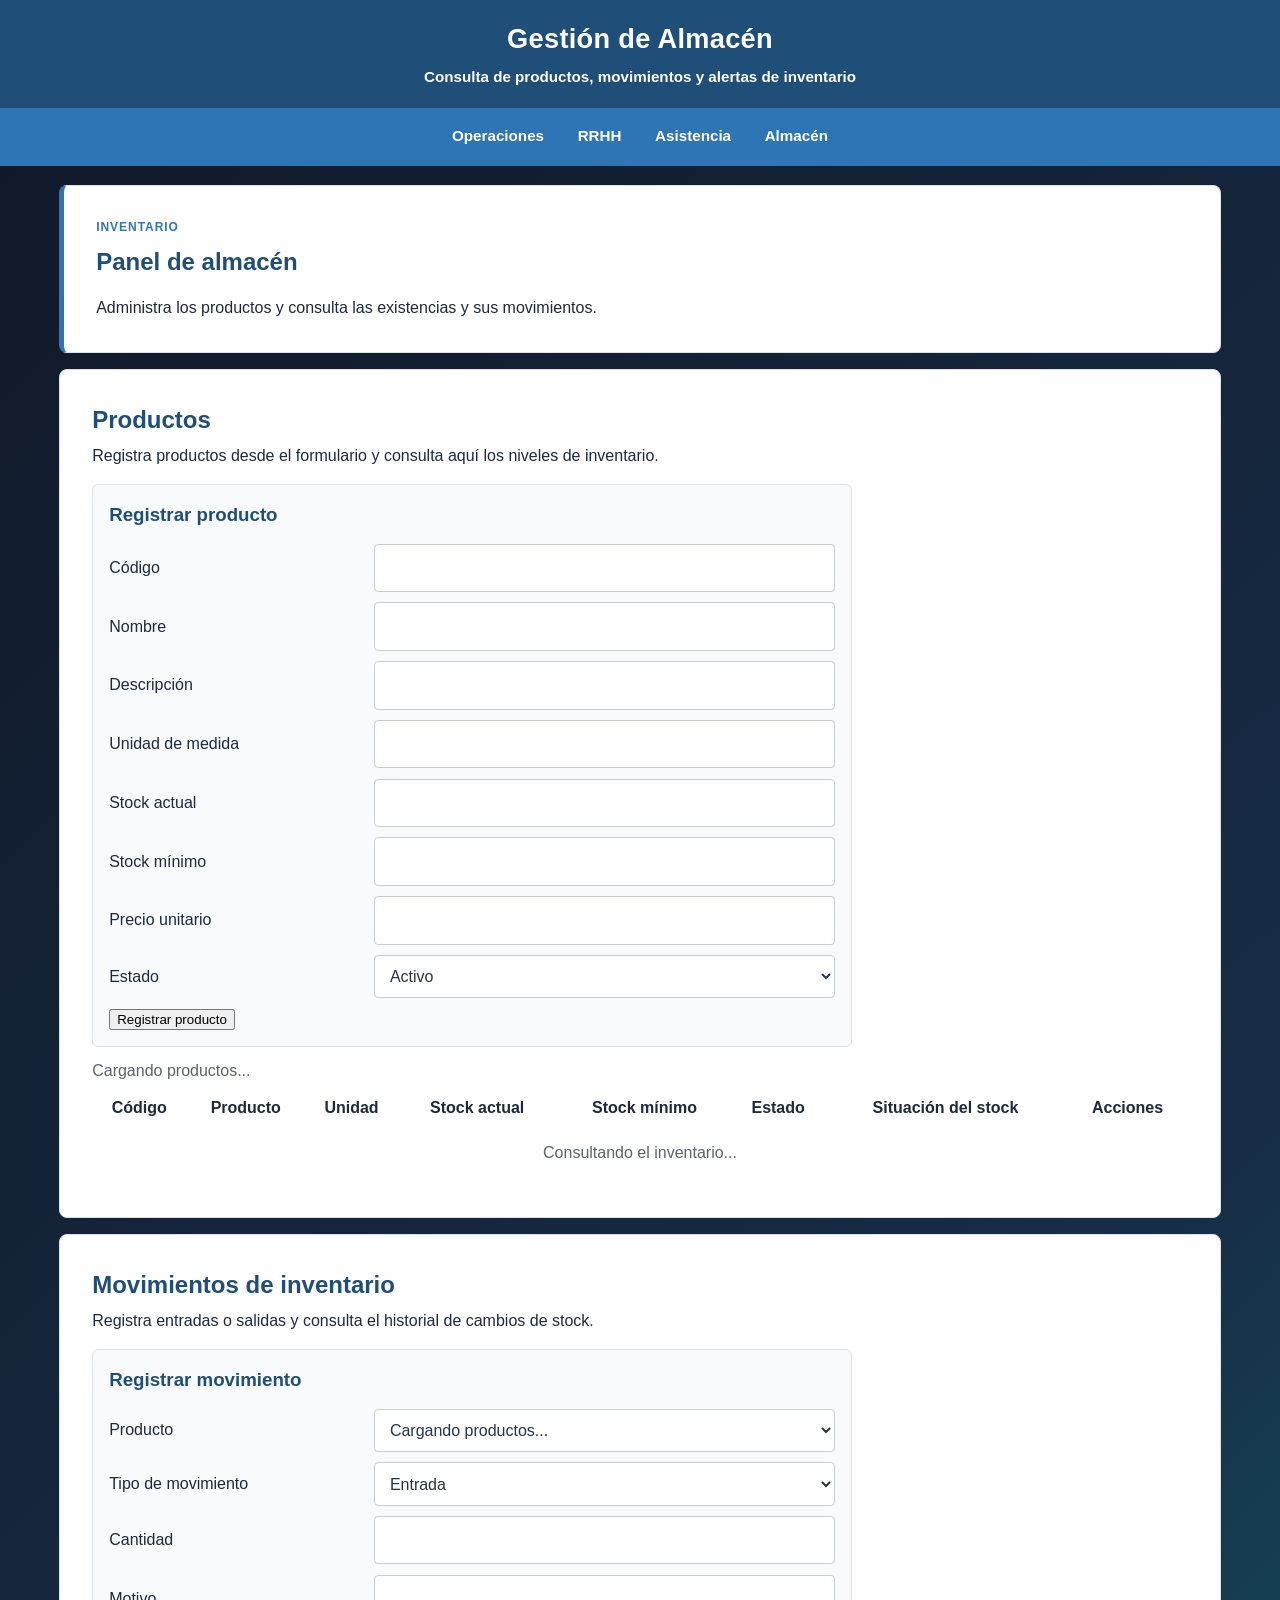
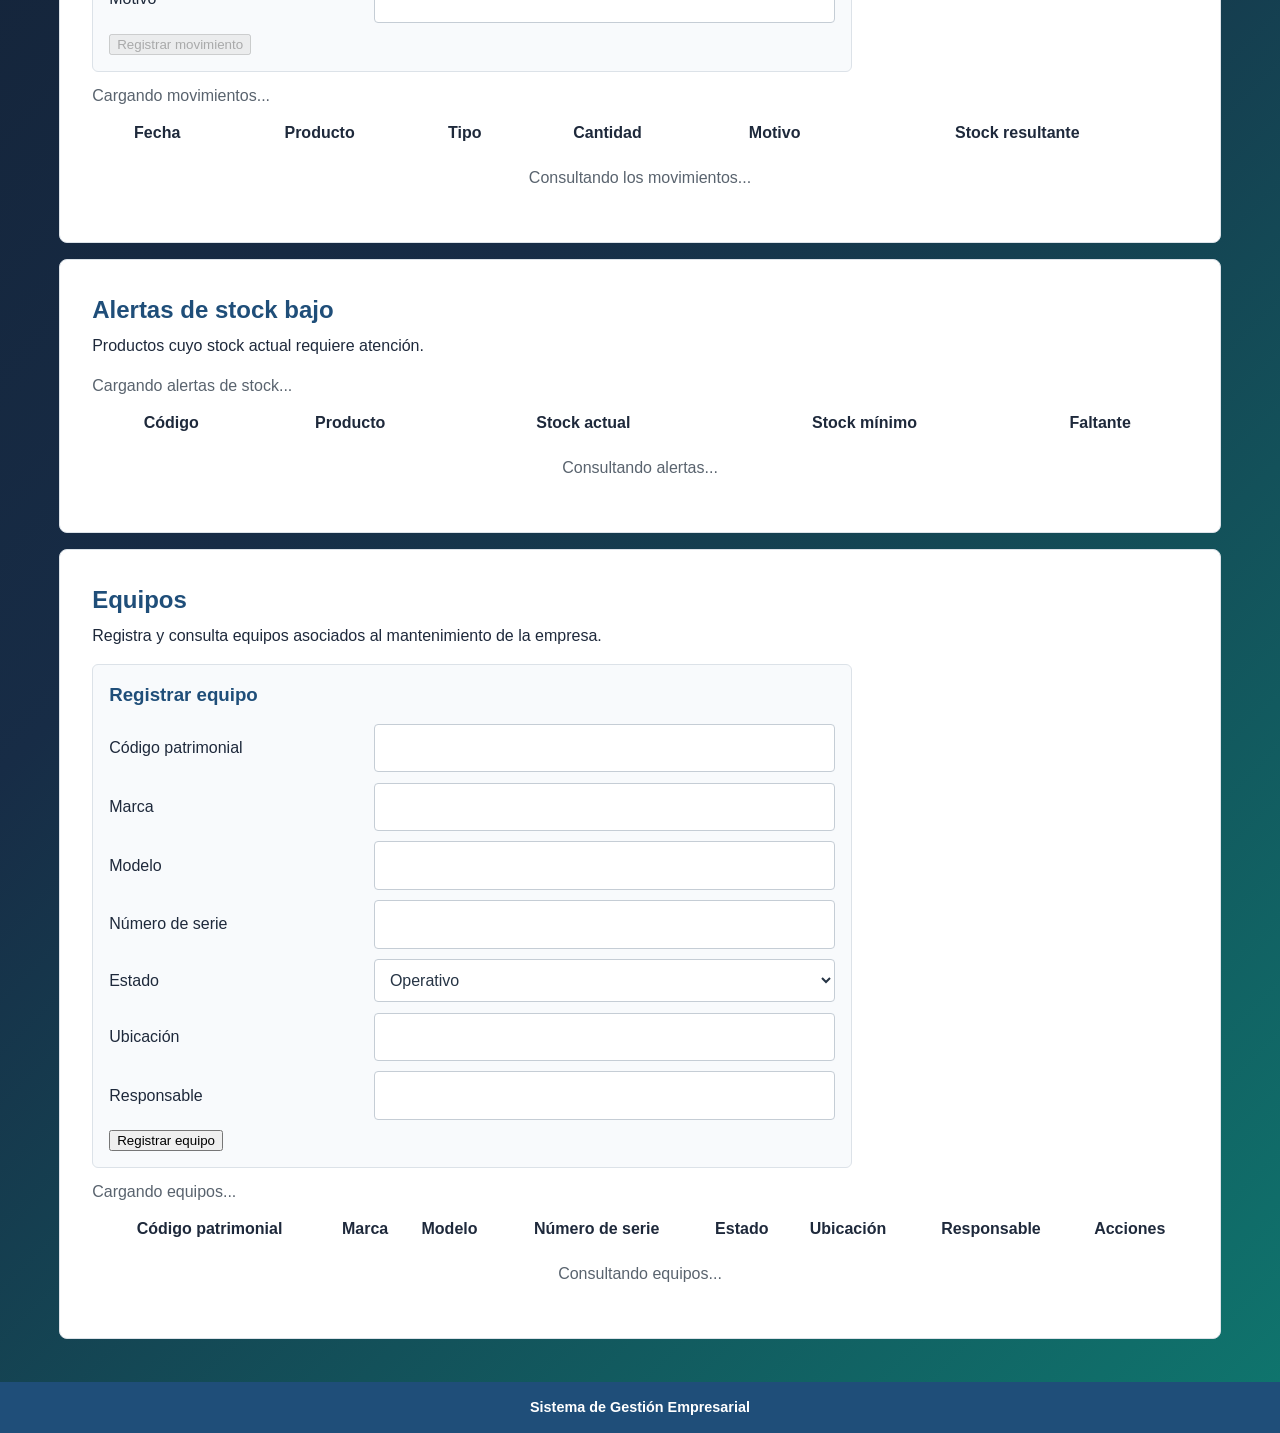
==== commit 5b06f3d9: "Actualiza módulos de RRHH, asistencia, documentos y diseño" ====
--- a/frontend/almacen.html
+++ b/frontend/almacen.html
@@ -21,15 +21,11 @@
         <p>Consulta de productos, movimientos y alertas de inventario</p>
     </header>
 
-    <nav aria-label="Navegación principal">
-        <a href="index.html">Inicio</a>
-        <a href="operaciones.html">Operaciones</a>
+    <nav aria-label="Navegación de almacén">
+       <a href="operaciones.html">Operaciones</a>
         <a href="RRHH.html">RRHH</a>
-        <a href="compras.html">Compras</a>
-        <a href="ventas.html">Ventas</a>
-        <a href="pagos.html">Pagos</a>
-        <a href="proveedores.html">Proveedores</a>
-        <a href="almacen.html" style="background-color: var(--color-primary); font-weight: bold;" aria-current="page">Almacén</a>
+        <a href="asistencia-trabajador.html">Asistencia</a>
+        <a href="almacen.html">Almacén</a>
     </nav>
 
     <main class="almacen">
@@ -44,70 +40,14 @@
             </div>
         </section>
 
-        <section class="almacen-metricas" aria-label="Resumen de almacén">
-            <article class="almacen-metrica">
-                <span class="almacen-metrica-icono" aria-hidden="true">📦</span>
-                <div>
-                    <h2>Productos</h2>
-                    <p id="kpiProductos">—</p>
-                </div>
-            </article>
-            <article class="almacen-metrica almacen-metrica-alerta">
-                <span class="almacen-metrica-icono" aria-hidden="true">⚠️</span>
-                <div>
-                    <h2>Stock bajo</h2>
-                    <p id="kpiStockBajo">—</p>
-                </div>
-            </article>
-            <article class="almacen-metrica">
-                <span class="almacen-metrica-icono" aria-hidden="true">🔄</span>
-                <div>
-                    <h2>Movimientos</h2>
-                    <p id="kpiMovimientos">—</p>
-                </div>
-            </article>
-            <article class="almacen-metrica">
-                <span class="almacen-metrica-icono" aria-hidden="true">🛠️</span>
-                <div>
-                    <h2>Equipos</h2>
-                    <p id="kpiEquipos">—</p>
-                </div>
-            </article>
-        </section>
-
-        <div class="almacen-pestanas" role="tablist" aria-label="Secciones de almacén">
-            <button class="almacen-pestana active" id="pestana-productos" type="button"
-                role="tab" aria-selected="true" aria-controls="panel-productos" data-panel="panel-productos">
-                📦 Productos
-            </button>
-            <button class="almacen-pestana" id="pestana-movimientos" type="button"
-                role="tab" aria-selected="false" aria-controls="panel-movimientos" data-panel="panel-movimientos" tabindex="-1">
-                🔄 Movimientos
-            </button>
-            <button class="almacen-pestana" id="pestana-alertas" type="button"
-                role="tab" aria-selected="false" aria-controls="panel-alertas" data-panel="panel-alertas" tabindex="-1">
-                ⚠️ Alertas de stock
-            </button>
-            <button class="almacen-pestana" id="pestana-equipos" type="button"
-                role="tab" aria-selected="false" aria-controls="panel-equipos" data-panel="panel-equipos" tabindex="-1">
-                🛠️ Equipos
-            </button>
-        </div>
-
-        <section id="panel-productos" class="almacen-panel active" role="tabpanel" aria-labelledby="pestana-productos" tabindex="0">
         <section id="seccionProductos" class="almacen-seccion" aria-labelledby="titulo-productos">
             <div class="almacen-seccion-encabezado">
                 <div>
                     <h2 id="titulo-productos">Productos</h2>
-                    <p>Consulta y administra los productos y sus existencias.</p>
-                </div>
-                <button id="btnToggleFormProducto" class="almacen-boton-principal" type="button"
-                    aria-expanded="false" aria-controls="contenedorFormProducto">
-                    ➕ Nuevo producto
-                </button>
-            </div>
-
-            <div id="contenedorFormProducto" class="almacen-formulario-contenedor" hidden>
+                    <p>Registra productos desde el formulario y consulta aquí los niveles de inventario.</p>
+                </div>
+            </div>
+
             <form id="formProducto" class="almacen-formulario-producto">
                 <h3 id="tituloFormularioProducto">Registrar producto</h3>
                 <input id="productoId" name="id" type="hidden">
@@ -146,36 +86,11 @@
                     </button>
                 </div>
             </form>
-            </div>
 
             <p id="estadoFormularioProducto" class="almacen-mensaje" role="status" aria-live="polite"></p>
             <p id="estadoProductos" class="almacen-mensaje" role="status" aria-live="polite">
                 Cargando productos...
             </p>
-
-            <div class="almacen-barra-filtros">
-                <div class="almacen-filtro">
-                    <label for="filtroBuscarProducto">Buscar producto</label>
-                    <input id="filtroBuscarProducto" type="search" placeholder="Código o nombre">
-                </div>
-                <div class="almacen-filtro">
-                    <label for="filtroEstadoProducto">Estado</label>
-                    <select id="filtroEstadoProducto">
-                        <option value="">Todos</option>
-                        <option value="activo">Activos</option>
-                        <option value="inactivo">Inactivos</option>
-                    </select>
-                </div>
-                <div class="almacen-filtro">
-                    <label for="filtroStockProducto">Stock</label>
-                    <select id="filtroStockProducto">
-                        <option value="">Todos</option>
-                        <option value="bajo">Stock bajo</option>
-                        <option value="disponible">Disponible</option>
-                    </select>
-                </div>
-                <button id="btnRefrescarProductos" class="almacen-boton-secundario" type="button">↻ Actualizar</button>
-            </div>
 
             <div class="tabla-contenedor">
                 <table>
@@ -201,22 +116,15 @@
                 </table>
             </div>
         </section>
-        </section>
-
-        <section id="panel-movimientos" class="almacen-panel" role="tabpanel" aria-labelledby="pestana-movimientos" tabindex="0" hidden>
+
         <section class="almacen-seccion" aria-labelledby="titulo-movimientos">
             <div class="almacen-seccion-encabezado">
                 <div>
                     <h2 id="titulo-movimientos">Movimientos de inventario</h2>
-                    <p>Consulta el kardex y registra entradas o salidas de inventario.</p>
-                </div>
-                <button id="btnToggleFormMovimiento" class="almacen-boton-principal" type="button"
-                    aria-expanded="false" aria-controls="contenedorFormMovimiento">
-                    ➕ Registrar movimiento
-                </button>
-            </div>
-
-            <div id="contenedorFormMovimiento" class="almacen-formulario-contenedor" hidden>
+                    <p>Registra entradas o salidas y consulta el historial de cambios de stock.</p>
+                </div>
+            </div>
+
             <form id="formMovimiento" class="almacen-formulario-movimiento">
                 <h3>Registrar movimiento</h3>
 
@@ -241,38 +149,11 @@
                     <button id="guardarMovimiento" type="submit" disabled>Registrar movimiento</button>
                 </div>
             </form>
-            </div>
 
             <p id="estadoFormularioMovimiento" class="almacen-mensaje" role="status" aria-live="polite"></p>
             <p id="estadoMovimientos" class="almacen-mensaje" role="status" aria-live="polite">
                 Cargando movimientos...
             </p>
-
-            <div class="almacen-barra-filtros">
-                <div class="almacen-filtro">
-                    <label for="filtroTipoMovimiento">Tipo</label>
-                    <select id="filtroTipoMovimiento">
-                        <option value="">Todos</option>
-                        <option value="ENTRADA">Entradas</option>
-                        <option value="SALIDA">Salidas</option>
-                    </select>
-                </div>
-                <div class="almacen-filtro">
-                    <label for="filtroProductoMovimiento">Producto</label>
-                    <select id="filtroProductoMovimiento">
-                        <option value="">Todos los productos</option>
-                    </select>
-                </div>
-                <div class="almacen-filtro">
-                    <label for="filtroDesdeMovimiento">Desde</label>
-                    <input id="filtroDesdeMovimiento" type="date">
-                </div>
-                <div class="almacen-filtro">
-                    <label for="filtroHastaMovimiento">Hasta</label>
-                    <input id="filtroHastaMovimiento" type="date">
-                </div>
-                <button id="btnRefrescarMovimientos" class="almacen-boton-secundario" type="button">↻ Actualizar</button>
-            </div>
 
             <div class="tabla-contenedor">
                 <table>
@@ -296,9 +177,7 @@
                 </table>
             </div>
         </section>
-        </section>
-
-        <section id="panel-alertas" class="almacen-panel" role="tabpanel" aria-labelledby="pestana-alertas" tabindex="0" hidden>
+
         <section class="almacen-seccion" aria-labelledby="titulo-stock-bajo">
             <div class="almacen-seccion-encabezado">
                 <div>
@@ -311,14 +190,6 @@
                 Cargando alertas de stock...
             </p>
 
-            <div class="almacen-barra-filtros">
-                <div class="almacen-filtro">
-                    <label for="filtroBuscarAlerta">Buscar alerta</label>
-                    <input id="filtroBuscarAlerta" type="search" placeholder="Código o nombre">
-                </div>
-                <button id="btnRefrescarAlertas" class="almacen-boton-secundario" type="button">↻ Actualizar</button>
-            </div>
-
             <div class="tabla-contenedor">
                 <table>
                     <thead>
@@ -340,22 +211,15 @@
                 </table>
             </div>
         </section>
-        </section>
-
-        <section id="panel-equipos" class="almacen-panel" role="tabpanel" aria-labelledby="pestana-equipos" tabindex="0" hidden>
+
         <section class="almacen-seccion" aria-labelledby="titulo-equipos">
             <div class="almacen-seccion-encabezado">
                 <div>
                     <h2 id="titulo-equipos">Equipos</h2>
                     <p>Registra y consulta equipos asociados al mantenimiento de la empresa.</p>
                 </div>
-                <button id="btnToggleFormEquipo" class="almacen-boton-principal" type="button"
-                    aria-expanded="false" aria-controls="contenedorFormEquipo">
-                    ➕ Nuevo equipo
-                </button>
-            </div>
-
-            <div id="contenedorFormEquipo" class="almacen-formulario-contenedor" hidden>
+            </div>
+
             <form id="formEquipo" class="almacen-formulario-equipo">
                 <h3 id="tituloFormularioEquipo">Registrar equipo</h3>
                 <input id="equipoId" name="id" type="hidden">
@@ -393,30 +257,11 @@
                     </button>
                 </div>
             </form>
-            </div>
 
             <p id="estadoFormularioEquipo" class="almacen-mensaje" role="status" aria-live="polite"></p>
             <p id="estadoEquipos" class="almacen-mensaje" role="status" aria-live="polite">
                 Cargando equipos...
             </p>
-
-            <div class="almacen-barra-filtros">
-                <div class="almacen-filtro">
-                    <label for="filtroBuscarEquipo">Buscar equipo</label>
-                    <input id="filtroBuscarEquipo" type="search" placeholder="Código, marca, modelo o serie">
-                </div>
-                <div class="almacen-filtro">
-                    <label for="filtroEstadoEquipo">Estado</label>
-                    <select id="filtroEstadoEquipo">
-                        <option value="">Todos</option>
-                        <option value="OPERATIVO">Operativo</option>
-                        <option value="EN_MANTENIMIENTO">En mantenimiento</option>
-                        <option value="FUERA_DE_SERVICIO">Fuera de servicio</option>
-                        <option value="BAJA">Baja</option>
-                    </select>
-                </div>
-                <button id="btnRefrescarEquipos" class="almacen-boton-secundario" type="button">↻ Actualizar</button>
-            </div>
 
             <div class="tabla-contenedor">
                 <table>
@@ -464,7 +309,6 @@
                 </div>
             </section>
         </section>
-        </section>
 
     </main>
 
--- a/frontend/CSS/components.css
+++ b/frontend/CSS/components.css
@@ -1073,3 +1073,261 @@
     }
 }
 
+
+.busqueda-documentos {
+    display: flex;
+    align-items: center;
+    gap: 10px;
+    flex-wrap: wrap;
+    margin-top: 8px;
+}
+
+.busqueda-documentos input {
+    flex: 1;
+    min-width: 200px;
+}
+
+.busqueda-documentos button {
+    white-space: nowrap;
+}
+
+.btn-ver-documento {
+    padding: 8px 12px;
+    border: none;
+    border-radius: 6px;
+    background-color: #1d4ed8;
+    color: white;
+    cursor: pointer;
+}
+
+.btn-ver-documento:hover {
+    background-color: #1e40af;
+}
+
+@media (max-width: 600px) {
+    .busqueda-documentos {
+        flex-direction: column;
+        align-items: stretch;
+    }
+
+    .busqueda-documentos input,
+    .busqueda-documentos button {
+        width: 100%;
+    }
+}
+
+/* ========================================
+   LOGIN - SISTEMA DE GESTIÓN EMPRESARIAL
+======================================== */
+
+* {
+    box-sizing: border-box;
+}
+
+body {
+    margin: 0;
+    min-height: 100vh;
+    font-family: "Segoe UI", Arial, sans-serif;
+    background: linear-gradient(135deg, #101827, #172c46 55%, #0f766e);
+    color: #1e293b;
+}
+
+/* Contenedor principal */
+
+.login-container {
+    min-height: 100vh;
+    display: flex;
+    justify-content: center;
+    align-items: center;
+    padding: 24px;
+    position: relative;
+    overflow: hidden;
+}
+
+/* Círculos decorativos */
+
+.login-container::before,
+.login-container::after {
+    content: "";
+    position: absolute;
+    border-radius: 50%;
+    pointer-events: none;
+}
+
+.login-container::before {
+    width: 300px;
+    height: 300px;
+    background: rgba(45, 212, 191, 0.10);
+    top: -100px;
+    right: -70px;
+}
+
+.login-container::after {
+    width: 240px;
+    height: 240px;
+    background: rgba(96, 165, 250, 0.10);
+    bottom: -80px;
+    left: -60px;
+}
+
+/* Tarjeta del login */
+
+.login-card {
+    width: 100%;
+    max-width: 430px;
+    padding: 42px 36px;
+    background: #ffffff;
+    border-radius: 18px;
+    box-shadow: 0 25px 70px rgba(0, 0, 0, 0.30);
+    position: relative;
+    z-index: 1;
+    border-top: 5px solid #14b8a6;
+    animation: aparecer 0.5s ease;
+}
+
+/* Encabezado */
+
+.login-card h1 {
+    margin: 0 0 12px;
+    color: #172c46;
+    font-size: 27px;
+    line-height: 1.3;
+    font-weight: 750;
+    text-align: center;
+}
+
+.login-card > p {
+    margin: 0 0 32px;
+    text-align: center;
+    color: #64748b;
+    font-size: 14px;
+}
+
+/* Formulario */
+
+#loginForm {
+    display: flex;
+    flex-direction: column;
+}
+
+#loginForm label {
+    margin-bottom: 8px;
+    color: #334155;
+    font-size: 14px;
+    font-weight: 600;
+}
+
+#loginForm input {
+    width: 100%;
+    height: 48px;
+    margin-bottom: 22px;
+    padding: 0 14px;
+    border: 1px solid #cbd5e1;
+    border-radius: 9px;
+    background: #f8fafc;
+    color: #0f172a;
+    font-size: 15px;
+    outline: none;
+    transition: border-color 0.2s, box-shadow 0.2s,
+                background-color 0.2s;
+}
+
+#loginForm input:hover {
+    border-color: #94a3b8;
+}
+
+#loginForm input:focus {
+    border-color: #0d9488;
+    background: #ffffff;
+    box-shadow: 0 0 0 4px rgba(20, 184, 166, 0.13);
+}
+
+/* Botón de ingreso */
+
+#loginForm button {
+    width: 100%;
+    min-height: 49px;
+    margin-top: 5px;
+    border: none;
+    border-radius: 9px;
+    background: linear-gradient(135deg, #0f766e, #14b8a6);
+    color: #ffffff;
+    font-size: 15px;
+    font-weight: 700;
+    cursor: pointer;
+    transition: transform 0.2s, box-shadow 0.2s,
+                filter 0.2s;
+}
+
+#loginForm button:hover {
+    filter: brightness(1.07);
+    transform: translateY(-2px);
+    box-shadow: 0 8px 18px rgba(15, 118, 110, 0.25);
+}
+
+#loginForm button:active {
+    transform: translateY(0);
+}
+
+#loginForm button:focus-visible {
+    outline: 3px solid #5eead4;
+    outline-offset: 3px;
+}
+
+/* Mensajes de error o respuesta */
+
+#mensaje {
+    min-height: 20px;
+    margin: 16px 0 0;
+    color: #dc2626;
+    font-size: 13px;
+    line-height: 1.5;
+    text-align: center;
+    overflow-wrap: anywhere;
+}
+
+/* Animación de entrada */
+
+@keyframes aparecer {
+    from {
+        opacity: 0;
+        transform: translateY(15px);
+    }
+
+    to {
+        opacity: 1;
+        transform: translateY(0);
+    }
+}
+
+/* Adaptación para celulares */
+
+@media (max-width: 480px) {
+    .login-container {
+        padding: 18px;
+    }
+
+    .login-card {
+        padding: 34px 23px;
+        border-radius: 15px;
+    }
+
+    .login-card h1 {
+        font-size: 23px;
+    }
+
+    .login-card > p {
+        margin-bottom: 27px;
+    }
+}
+
+/* Accesibilidad: reducir animaciones */
+
+@media (prefers-reduced-motion: reduce) {
+    *,
+    *::before,
+    *::after {
+        animation: none !important;
+        transition: none !important;
+    }
+}
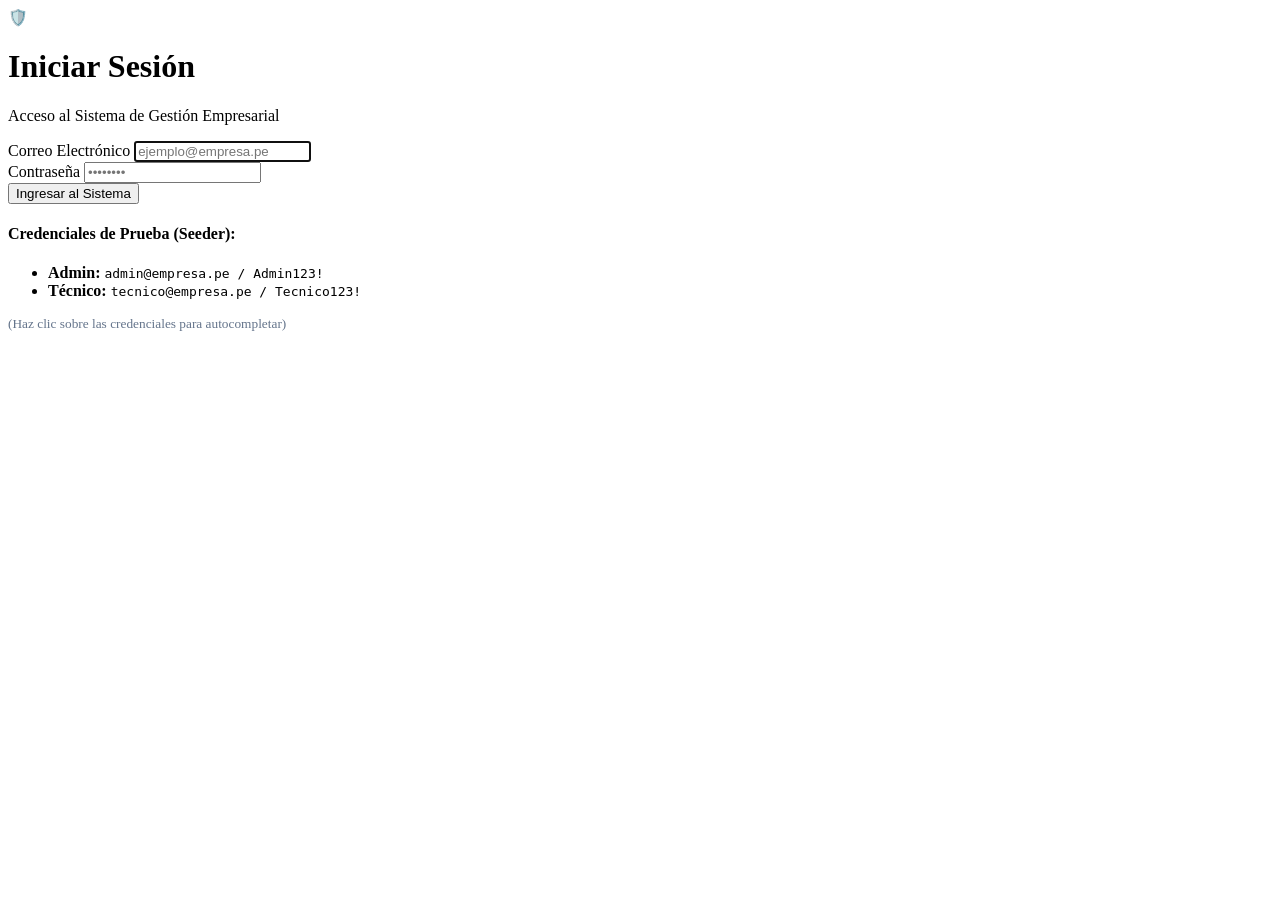
==== commit 23faf3a7: "Merge branch 'origin/develop' into feature/integracion-login-seguridad (Conservando login, módulos y" ====
--- a/frontend/almacen.html
+++ b/frontend/almacen.html
@@ -12,6 +12,7 @@
     <link rel="stylesheet" href="CSS/layout.css">
     <link rel="stylesheet" href="CSS/components.css">
     <link rel="stylesheet" href="CSS/almacen.css">
+    <link rel="stylesheet" href="CSS/auth.css">
 </head>
 
 <body>
@@ -316,6 +317,8 @@
         <p>Sistema de Gestión Empresarial</p>
     </footer>
 
+    <!-- Autor: VLM | Autenticación y Control de Acceso (RBAC) -->
+    <script src="js/auth.js"></script>
     <script src="js/almacen.js"></script>
 
 </body>
--- a/frontend/CSS/almacen.css
+++ b/frontend/CSS/almacen.css
@@ -18,111 +18,6 @@
 
 .almacen-intro {
     border-left: 5px solid var(--color-secondary);
-}
-
-.almacen-metricas {
-    display: grid;
-    grid-template-columns: repeat(auto-fit, minmax(200px, 1fr));
-    gap: 1rem;
-    margin-bottom: 1.25rem;
-}
-
-.almacen-metrica {
-    display: flex;
-    align-items: center;
-    gap: 1rem;
-    padding: 1.1rem;
-    border: 1px solid #dce2e8;
-    border-radius: 8px;
-    background-color: var(--color-white);
-    box-shadow: 0 1px 3px rgba(0, 0, 0, 0.05);
-}
-
-.almacen-metrica-icono {
-    display: grid;
-    width: 48px;
-    height: 48px;
-    flex-shrink: 0;
-    place-items: center;
-    border-radius: 8px;
-    background: #edf2f7;
-    font-size: 1.5rem;
-}
-
-.almacen-metrica h2 {
-    margin: 0;
-    color: #64748b;
-    font-size: 0.8rem;
-    letter-spacing: 0.04em;
-    text-transform: uppercase;
-}
-
-.almacen-metrica p {
-    margin: 0.2rem 0 0;
-    color: var(--color-primary);
-    font-size: 1.55rem;
-    font-weight: 700;
-}
-
-.almacen-metrica-alerta p {
-    color: var(--color-danger);
-}
-
-.almacen-pestanas {
-    display: flex;
-    gap: 0.4rem;
-    margin-bottom: 1rem;
-    overflow-x: auto;
-    border-bottom: 2px solid #dce2e8;
-}
-
-.almacen-pestana {
-    flex: 0 0 auto;
-    padding: 0.75rem 1rem;
-    border: 0;
-    border-bottom: 3px solid transparent;
-    border-radius: 6px 6px 0 0;
-    background: transparent;
-    color: var(--color-text);
-    font-size: 0.95rem;
-    font-weight: 600;
-    white-space: nowrap;
-}
-
-.almacen-pestana:hover {
-    background-color: rgba(46, 117, 182, 0.08);
-    color: var(--color-primary);
-}
-
-.almacen-pestana.active {
-    border-bottom-color: var(--color-primary);
-    background-color: var(--color-white);
-    color: var(--color-primary);
-}
-
-.almacen-pestana:focus-visible {
-    outline: 3px solid var(--color-secondary);
-    outline-offset: -3px;
-}
-
-.almacen-panel {
-    display: none;
-}
-
-.almacen-panel.active {
-    display: block;
-    animation: almacen-aparecer 0.2s ease-in-out;
-}
-
-@keyframes almacen-aparecer {
-    from {
-        opacity: 0;
-        transform: translateY(5px);
-    }
-    to {
-        opacity: 1;
-        transform: translateY(0);
-    }
 }
 
 .almacen-intro h2,
@@ -155,69 +50,6 @@
 
 .almacen-seccion-encabezado p {
     margin-top: 0.4rem;
-}
-
-.almacen-boton-principal {
-    flex: 0 0 auto;
-    background-color: var(--color-primary);
-    color: var(--color-white);
-    font-weight: 700;
-}
-
-.almacen-boton-principal:hover {
-    background-color: var(--color-secondary);
-}
-
-.almacen-barra-filtros {
-    display: flex;
-    align-items: flex-end;
-    flex-wrap: wrap;
-    gap: 0.75rem;
-    margin: 1rem 0;
-    padding: 1rem;
-    border: 1px solid #dce2e8;
-    border-radius: 6px;
-    background-color: #f8fafc;
-}
-
-.almacen-filtro {
-    display: flex;
-    min-width: 150px;
-    flex: 1 1 180px;
-    flex-direction: column;
-    gap: 0.35rem;
-}
-
-.almacen-filtro label {
-    color: var(--color-text);
-    font-size: 0.9rem;
-    font-weight: 600;
-}
-
-.almacen-filtro input,
-.almacen-filtro select {
-    width: 100%;
-    min-height: 42px;
-    padding: 0.6rem 0.7rem;
-    border: 1px solid #c5cdd5;
-    border-radius: 4px;
-    background-color: var(--color-white);
-    color: var(--color-text);
-    font: inherit;
-}
-
-.almacen-filtro input:focus-visible,
-.almacen-filtro select:focus-visible {
-    outline: 3px solid var(--color-secondary);
-}
-
-.almacen-formulario-contenedor {
-    margin-bottom: 1.25rem;
-}
-
-.almacen-formulario-contenedor[hidden],
-.almacen-panel[hidden] {
-    display: none !important;
 }
 
 .almacen-vacio,
@@ -423,18 +255,4 @@
         align-items: flex-start;
         flex-direction: column;
     }
-
-    .almacen-boton-principal {
-        width: 100%;
-    }
-
-    .almacen-barra-filtros {
-        align-items: stretch;
-    }
-}
-
-@media (prefers-reduced-motion: reduce) {
-    .almacen-panel.active {
-        animation: none;
-    }
-}
+}
--- a/frontend/CSS/auth.css
+++ b/frontend/CSS/auth.css
@@ -0,0 +1,264 @@
+/**
+ * Autor: VLM
+ * Descripción: Estilos para la autenticación, pantalla de Login,
+ * barra de usuario y badges de roles en el sistema.
+ */
+
+/* =========================================
+   PANTALLA DE LOGIN
+   ========================================= */
+
+.login-body {
+    min-height: 100vh;
+    display: flex;
+    align-items: center;
+    justify-content: center;
+    background: linear-gradient(135deg, var(--color-primary) 0%, #0d2740 100%);
+    padding: 1.5rem;
+    box-sizing: border-box;
+}
+
+.login-card {
+    background-color: var(--color-white);
+    border-radius: 12px;
+    box-shadow: 0 10px 30px rgba(0, 0, 0, 0.25);
+    width: 100%;
+    max-width: 440px;
+    padding: 2.5rem;
+    box-sizing: border-box;
+}
+
+.login-header {
+    text-align: center;
+    margin-bottom: 2rem;
+}
+
+.login-header .login-icon {
+    font-size: 3rem;
+    margin-bottom: 0.5rem;
+    display: block;
+}
+
+.login-header h1 {
+    font-size: 1.5rem;
+    color: var(--color-primary);
+    margin: 0 0 0.5rem 0;
+}
+
+.login-header p {
+    color: #666;
+    margin: 0;
+    font-size: 0.95rem;
+}
+
+.login-form {
+    display: flex;
+    flex-direction: column;
+    gap: 1.2rem;
+}
+
+.form-group {
+    display: flex;
+    flex-direction: column;
+    gap: 0.4rem;
+}
+
+.form-group label {
+    font-size: 0.9rem;
+    color: var(--color-text);
+    font-weight: 600;
+}
+
+.form-group input {
+    padding: 0.85rem 1rem;
+    border: 1px solid #d1d5db;
+    border-radius: 6px;
+    font-size: 0.95rem;
+    transition: border-color 0.2s, box-shadow 0.2s;
+}
+
+.form-group input:focus {
+    border-color: var(--color-secondary);
+    box-shadow: 0 0 0 3px rgba(46, 117, 182, 0.2);
+    outline: none;
+}
+
+.btn-login {
+    background-color: var(--color-primary);
+    color: var(--color-white);
+    font-size: 1rem;
+    font-weight: 600;
+    padding: 0.9rem;
+    border: none;
+    border-radius: 6px;
+    cursor: pointer;
+    transition: background-color 0.2s, transform 0.1s;
+    margin-top: 0.5rem;
+}
+
+.btn-login:hover {
+    background-color: var(--color-secondary);
+}
+
+.btn-login:active {
+    transform: scale(0.98);
+}
+
+.btn-login:disabled {
+    background-color: #9ca3af;
+    cursor: not-allowed;
+}
+
+/* Mensajes de alerta */
+.auth-alert {
+    padding: 0.85rem 1rem;
+    border-radius: 6px;
+    font-size: 0.9rem;
+    display: none;
+    margin-bottom: 1rem;
+}
+
+.auth-alert-error {
+    background-color: #fee2e2;
+    color: #991b1b;
+    border: 1px solid #f87171;
+}
+
+.auth-alert-success {
+    background-color: #dcfce7;
+    color: #166534;
+    border: 1px solid #86efac;
+}
+
+/* Caja de credenciales demo */
+.demo-credentials {
+    margin-top: 1.8rem;
+    padding: 1rem;
+    background-color: #f8fafc;
+    border: 1px dashed #cbd5e1;
+    border-radius: 8px;
+    font-size: 0.85rem;
+    color: #475569;
+}
+
+.demo-credentials h4 {
+    margin: 0 0 0.5rem 0;
+    color: var(--color-primary);
+    font-size: 0.85rem;
+    text-transform: uppercase;
+    letter-spacing: 0.5px;
+}
+
+.demo-credentials ul {
+    margin: 0;
+    padding-left: 1.2rem;
+}
+
+.demo-credentials li {
+    margin-bottom: 0.25rem;
+}
+
+.demo-credentials code {
+    background: #e2e8f0;
+    padding: 2px 6px;
+    border-radius: 4px;
+    font-family: monospace;
+    font-size: 0.82rem;
+    cursor: pointer;
+}
+
+/* =========================================
+   BARRA DE USUARIO SUPERIOR (NAVBAR)
+   ========================================= */
+
+.user-top-bar {
+    background-color: #163654;
+    color: var(--color-white);
+    padding: 0.5rem 1.5rem;
+    display: flex;
+    justify-content: space-between;
+    align-items: center;
+    font-size: 0.9rem;
+    border-bottom: 2px solid var(--color-secondary);
+}
+
+.user-info-section {
+    display: flex;
+    align-items: center;
+    gap: 0.75rem;
+}
+
+.user-email-text {
+    font-weight: 500;
+}
+
+/* Badges para cada rol */
+.role-badge {
+    display: inline-block;
+    padding: 0.25rem 0.6rem;
+    border-radius: 12px;
+    font-size: 0.75rem;
+    font-weight: bold;
+    letter-spacing: 0.5px;
+    text-transform: uppercase;
+}
+
+.role-ADMIN {
+    background-color: #e02424;
+    color: #ffffff;
+}
+
+.role-RRHH {
+    background-color: #059669;
+    color: #ffffff;
+}
+
+.role-FINANZAS {
+    background-color: #d97706;
+    color: #ffffff;
+}
+
+.role-TECNICO {
+    background-color: #2563eb;
+    color: #ffffff;
+}
+
+.btn-logout {
+    background-color: transparent;
+    color: #cbd5e1;
+    border: 1px solid #475569;
+    padding: 0.35rem 0.8rem;
+    border-radius: 4px;
+    cursor: pointer;
+    font-size: 0.85rem;
+    transition: all 0.2s;
+}
+
+.btn-logout:hover {
+    background-color: #ef4444;
+    color: #ffffff;
+    border-color: #ef4444;
+}
+
+/* Mensaje de acceso restringido en tarjetas */
+.tarjeta.bloqueada {
+    opacity: 0.5;
+    filter: grayscale(80%);
+    position: relative;
+    cursor: not-allowed;
+}
+
+.tarjeta.bloqueada a {
+    pointer-events: none;
+    background-color: #94a3b8;
+}
+
+.badge-restringido {
+    display: inline-block;
+    background-color: #64748b;
+    color: #ffffff;
+    font-size: 0.75rem;
+    padding: 0.2rem 0.5rem;
+    border-radius: 4px;
+    margin-top: 0.5rem;
+}
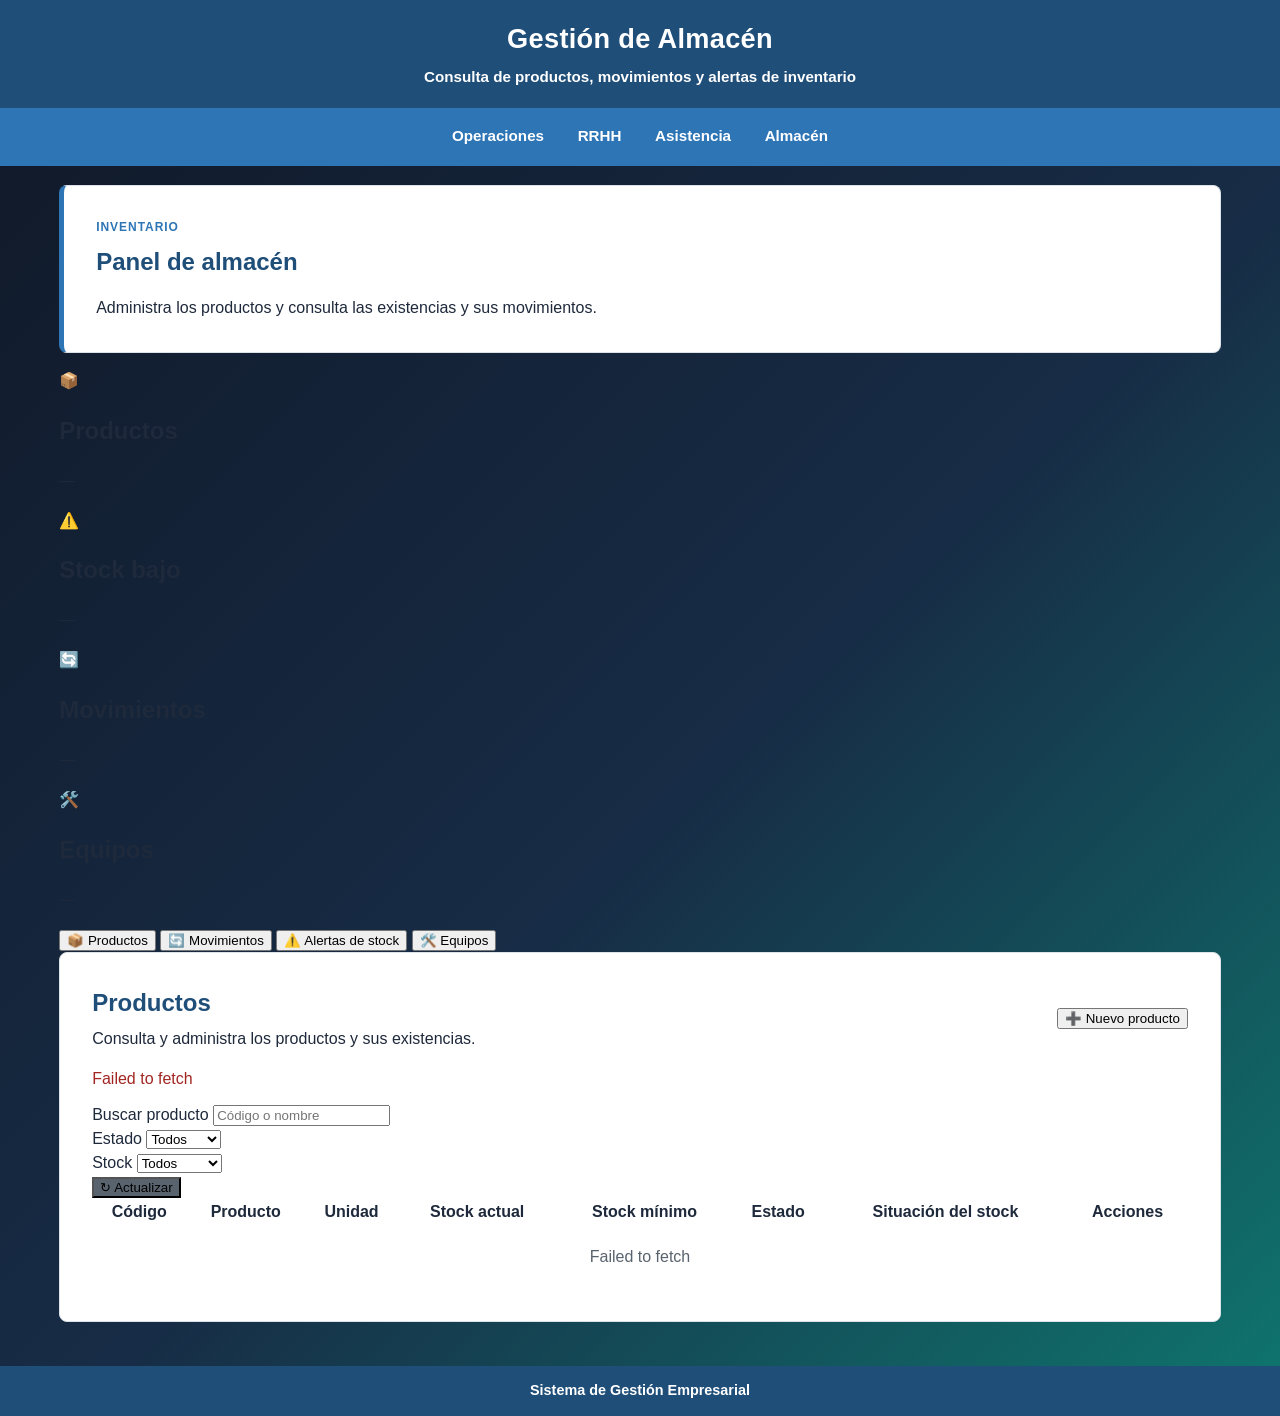
==== commit 7761e13e: "Integracion con cambios del PR" ====
--- a/frontend/almacen.html
+++ b/frontend/almacen.html
@@ -12,7 +12,6 @@
     <link rel="stylesheet" href="CSS/layout.css">
     <link rel="stylesheet" href="CSS/components.css">
     <link rel="stylesheet" href="CSS/almacen.css">
-    <link rel="stylesheet" href="CSS/auth.css">
 </head>
 
 <body>
@@ -41,14 +40,70 @@
             </div>
         </section>
 
+        <section class="almacen-metricas" aria-label="Resumen de almacén">
+            <article class="almacen-metrica">
+                <span class="almacen-metrica-icono" aria-hidden="true">📦</span>
+                <div>
+                    <h2>Productos</h2>
+                    <p id="kpiProductos">—</p>
+                </div>
+            </article>
+            <article class="almacen-metrica almacen-metrica-alerta">
+                <span class="almacen-metrica-icono" aria-hidden="true">⚠️</span>
+                <div>
+                    <h2>Stock bajo</h2>
+                    <p id="kpiStockBajo">—</p>
+                </div>
+            </article>
+            <article class="almacen-metrica">
+                <span class="almacen-metrica-icono" aria-hidden="true">🔄</span>
+                <div>
+                    <h2>Movimientos</h2>
+                    <p id="kpiMovimientos">—</p>
+                </div>
+            </article>
+            <article class="almacen-metrica">
+                <span class="almacen-metrica-icono" aria-hidden="true">🛠️</span>
+                <div>
+                    <h2>Equipos</h2>
+                    <p id="kpiEquipos">—</p>
+                </div>
+            </article>
+        </section>
+
+        <div class="almacen-pestanas" role="tablist" aria-label="Secciones de almacén">
+            <button class="almacen-pestana active" id="pestana-productos" type="button"
+                role="tab" aria-selected="true" aria-controls="panel-productos" data-panel="panel-productos">
+                📦 Productos
+            </button>
+            <button class="almacen-pestana" id="pestana-movimientos" type="button"
+                role="tab" aria-selected="false" aria-controls="panel-movimientos" data-panel="panel-movimientos" tabindex="-1">
+                🔄 Movimientos
+            </button>
+            <button class="almacen-pestana" id="pestana-alertas" type="button"
+                role="tab" aria-selected="false" aria-controls="panel-alertas" data-panel="panel-alertas" tabindex="-1">
+                ⚠️ Alertas de stock
+            </button>
+            <button class="almacen-pestana" id="pestana-equipos" type="button"
+                role="tab" aria-selected="false" aria-controls="panel-equipos" data-panel="panel-equipos" tabindex="-1">
+                🛠️ Equipos
+            </button>
+        </div>
+
+        <section id="panel-productos" class="almacen-panel active" role="tabpanel" aria-labelledby="pestana-productos" tabindex="0">
         <section id="seccionProductos" class="almacen-seccion" aria-labelledby="titulo-productos">
             <div class="almacen-seccion-encabezado">
                 <div>
                     <h2 id="titulo-productos">Productos</h2>
-                    <p>Registra productos desde el formulario y consulta aquí los niveles de inventario.</p>
-                </div>
-            </div>
-
+                    <p>Consulta y administra los productos y sus existencias.</p>
+                </div>
+                <button id="btnToggleFormProducto" class="almacen-boton-principal" type="button"
+                    aria-expanded="false" aria-controls="contenedorFormProducto">
+                    ➕ Nuevo producto
+                </button>
+            </div>
+
+            <div id="contenedorFormProducto" class="almacen-formulario-contenedor" hidden>
             <form id="formProducto" class="almacen-formulario-producto">
                 <h3 id="tituloFormularioProducto">Registrar producto</h3>
                 <input id="productoId" name="id" type="hidden">
@@ -87,11 +142,36 @@
                     </button>
                 </div>
             </form>
+            </div>
 
             <p id="estadoFormularioProducto" class="almacen-mensaje" role="status" aria-live="polite"></p>
             <p id="estadoProductos" class="almacen-mensaje" role="status" aria-live="polite">
                 Cargando productos...
             </p>
+
+            <div class="almacen-barra-filtros">
+                <div class="almacen-filtro">
+                    <label for="filtroBuscarProducto">Buscar producto</label>
+                    <input id="filtroBuscarProducto" type="search" placeholder="Código o nombre">
+                </div>
+                <div class="almacen-filtro">
+                    <label for="filtroEstadoProducto">Estado</label>
+                    <select id="filtroEstadoProducto">
+                        <option value="">Todos</option>
+                        <option value="activo">Activos</option>
+                        <option value="inactivo">Inactivos</option>
+                    </select>
+                </div>
+                <div class="almacen-filtro">
+                    <label for="filtroStockProducto">Stock</label>
+                    <select id="filtroStockProducto">
+                        <option value="">Todos</option>
+                        <option value="bajo">Stock bajo</option>
+                        <option value="disponible">Disponible</option>
+                    </select>
+                </div>
+                <button id="btnRefrescarProductos" class="almacen-boton-secundario" type="button">↻ Actualizar</button>
+            </div>
 
             <div class="tabla-contenedor">
                 <table>
@@ -117,15 +197,22 @@
                 </table>
             </div>
         </section>
-
+        </section>
+
+        <section id="panel-movimientos" class="almacen-panel" role="tabpanel" aria-labelledby="pestana-movimientos" tabindex="0" hidden>
         <section class="almacen-seccion" aria-labelledby="titulo-movimientos">
             <div class="almacen-seccion-encabezado">
                 <div>
                     <h2 id="titulo-movimientos">Movimientos de inventario</h2>
-                    <p>Registra entradas o salidas y consulta el historial de cambios de stock.</p>
-                </div>
-            </div>
-
+                    <p>Consulta el kardex y registra entradas o salidas de inventario.</p>
+                </div>
+                <button id="btnToggleFormMovimiento" class="almacen-boton-principal" type="button"
+                    aria-expanded="false" aria-controls="contenedorFormMovimiento">
+                    ➕ Registrar movimiento
+                </button>
+            </div>
+
+            <div id="contenedorFormMovimiento" class="almacen-formulario-contenedor" hidden>
             <form id="formMovimiento" class="almacen-formulario-movimiento">
                 <h3>Registrar movimiento</h3>
 
@@ -150,11 +237,38 @@
                     <button id="guardarMovimiento" type="submit" disabled>Registrar movimiento</button>
                 </div>
             </form>
+            </div>
 
             <p id="estadoFormularioMovimiento" class="almacen-mensaje" role="status" aria-live="polite"></p>
             <p id="estadoMovimientos" class="almacen-mensaje" role="status" aria-live="polite">
                 Cargando movimientos...
             </p>
+
+            <div class="almacen-barra-filtros">
+                <div class="almacen-filtro">
+                    <label for="filtroTipoMovimiento">Tipo</label>
+                    <select id="filtroTipoMovimiento">
+                        <option value="">Todos</option>
+                        <option value="ENTRADA">Entradas</option>
+                        <option value="SALIDA">Salidas</option>
+                    </select>
+                </div>
+                <div class="almacen-filtro">
+                    <label for="filtroProductoMovimiento">Producto</label>
+                    <select id="filtroProductoMovimiento">
+                        <option value="">Todos los productos</option>
+                    </select>
+                </div>
+                <div class="almacen-filtro">
+                    <label for="filtroDesdeMovimiento">Desde</label>
+                    <input id="filtroDesdeMovimiento" type="date">
+                </div>
+                <div class="almacen-filtro">
+                    <label for="filtroHastaMovimiento">Hasta</label>
+                    <input id="filtroHastaMovimiento" type="date">
+                </div>
+                <button id="btnRefrescarMovimientos" class="almacen-boton-secundario" type="button">↻ Actualizar</button>
+            </div>
 
             <div class="tabla-contenedor">
                 <table>
@@ -178,7 +292,9 @@
                 </table>
             </div>
         </section>
-
+        </section>
+
+        <section id="panel-alertas" class="almacen-panel" role="tabpanel" aria-labelledby="pestana-alertas" tabindex="0" hidden>
         <section class="almacen-seccion" aria-labelledby="titulo-stock-bajo">
             <div class="almacen-seccion-encabezado">
                 <div>
@@ -190,6 +306,14 @@
             <p id="estadoAlertasStock" class="almacen-mensaje" role="status" aria-live="polite">
                 Cargando alertas de stock...
             </p>
+
+            <div class="almacen-barra-filtros">
+                <div class="almacen-filtro">
+                    <label for="filtroBuscarAlerta">Buscar alerta</label>
+                    <input id="filtroBuscarAlerta" type="search" placeholder="Código o nombre">
+                </div>
+                <button id="btnRefrescarAlertas" class="almacen-boton-secundario" type="button">↻ Actualizar</button>
+            </div>
 
             <div class="tabla-contenedor">
                 <table>
@@ -212,15 +336,22 @@
                 </table>
             </div>
         </section>
-
+        </section>
+
+        <section id="panel-equipos" class="almacen-panel" role="tabpanel" aria-labelledby="pestana-equipos" tabindex="0" hidden>
         <section class="almacen-seccion" aria-labelledby="titulo-equipos">
             <div class="almacen-seccion-encabezado">
                 <div>
                     <h2 id="titulo-equipos">Equipos</h2>
                     <p>Registra y consulta equipos asociados al mantenimiento de la empresa.</p>
                 </div>
-            </div>
-
+                <button id="btnToggleFormEquipo" class="almacen-boton-principal" type="button"
+                    aria-expanded="false" aria-controls="contenedorFormEquipo">
+                    ➕ Nuevo equipo
+                </button>
+            </div>
+
+            <div id="contenedorFormEquipo" class="almacen-formulario-contenedor" hidden>
             <form id="formEquipo" class="almacen-formulario-equipo">
                 <h3 id="tituloFormularioEquipo">Registrar equipo</h3>
                 <input id="equipoId" name="id" type="hidden">
@@ -258,11 +389,30 @@
                     </button>
                 </div>
             </form>
+            </div>
 
             <p id="estadoFormularioEquipo" class="almacen-mensaje" role="status" aria-live="polite"></p>
             <p id="estadoEquipos" class="almacen-mensaje" role="status" aria-live="polite">
                 Cargando equipos...
             </p>
+
+            <div class="almacen-barra-filtros">
+                <div class="almacen-filtro">
+                    <label for="filtroBuscarEquipo">Buscar equipo</label>
+                    <input id="filtroBuscarEquipo" type="search" placeholder="Código, marca, modelo o serie">
+                </div>
+                <div class="almacen-filtro">
+                    <label for="filtroEstadoEquipo">Estado</label>
+                    <select id="filtroEstadoEquipo">
+                        <option value="">Todos</option>
+                        <option value="OPERATIVO">Operativo</option>
+                        <option value="EN_MANTENIMIENTO">En mantenimiento</option>
+                        <option value="FUERA_DE_SERVICIO">Fuera de servicio</option>
+                        <option value="BAJA">Baja</option>
+                    </select>
+                </div>
+                <button id="btnRefrescarEquipos" class="almacen-boton-secundario" type="button">↻ Actualizar</button>
+            </div>
 
             <div class="tabla-contenedor">
                 <table>
@@ -310,6 +460,7 @@
                 </div>
             </section>
         </section>
+        </section>
 
     </main>
 
@@ -317,8 +468,6 @@
         <p>Sistema de Gestión Empresarial</p>
     </footer>
 
-    <!-- Autor: VLM | Autenticación y Control de Acceso (RBAC) -->
-    <script src="js/auth.js"></script>
     <script src="js/almacen.js"></script>
 
 </body>
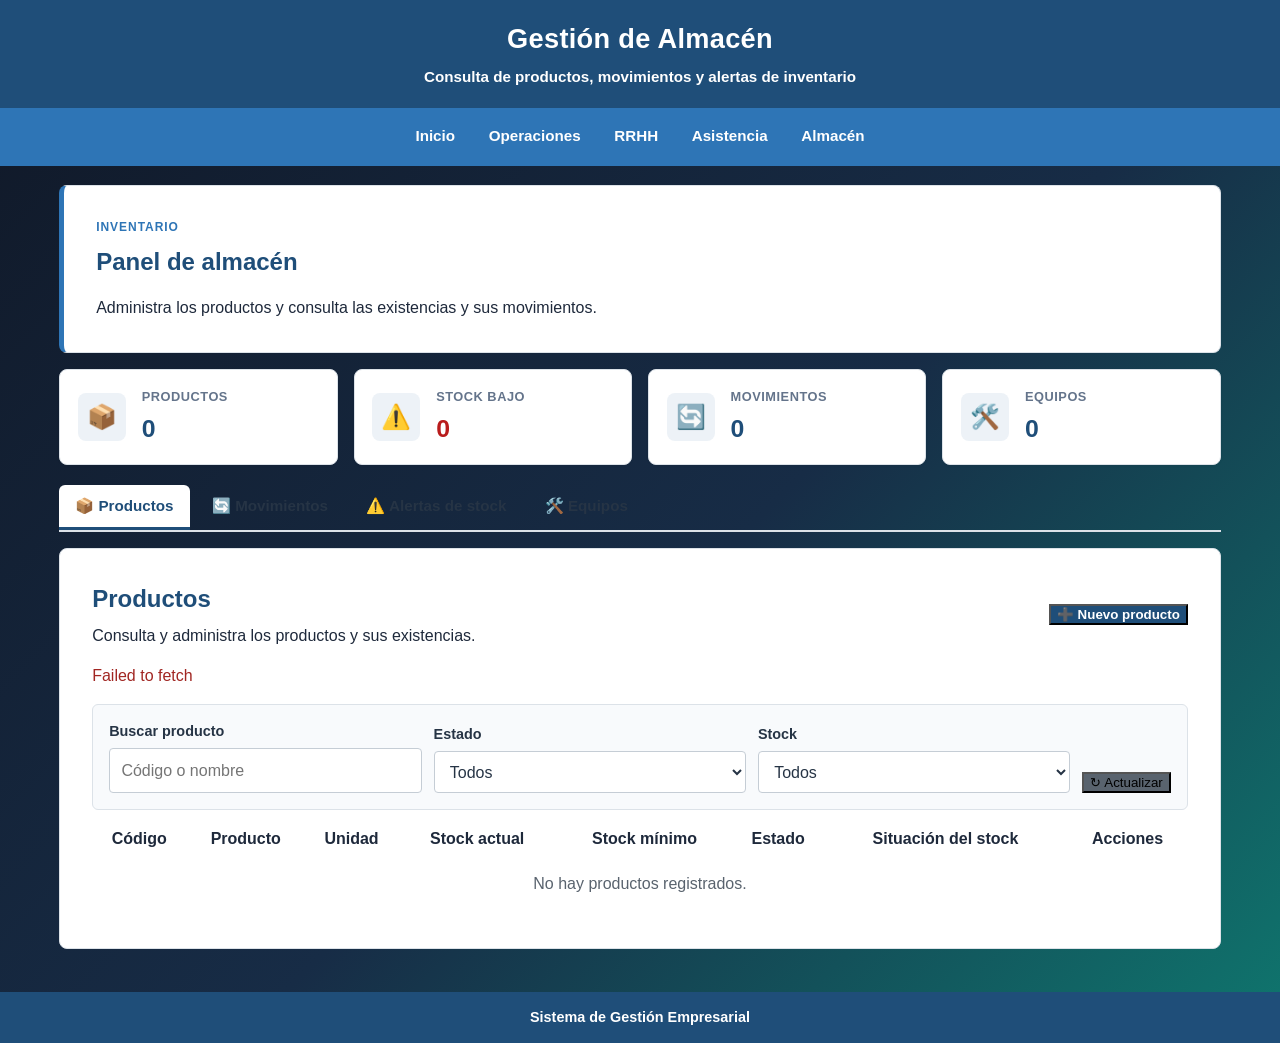
==== commit bffba32a: "feat(backend): registrar herramientas" ====
--- a/frontend/almacen.html
+++ b/frontend/almacen.html
@@ -22,7 +22,8 @@
     </header>
 
     <nav aria-label="Navegación de almacén">
-       <a href="operaciones.html">Operaciones</a>
+        <a href="index.html">Inicio</a>
+        <a href="operaciones.html">Operaciones</a>
         <a href="RRHH.html">RRHH</a>
         <a href="asistencia-trabajador.html">Asistencia</a>
         <a href="almacen.html">Almacén</a>
--- a/frontend/CSS/almacen.css
+++ b/frontend/CSS/almacen.css
@@ -18,6 +18,111 @@
 
 .almacen-intro {
     border-left: 5px solid var(--color-secondary);
+}
+
+.almacen-metricas {
+    display: grid;
+    grid-template-columns: repeat(auto-fit, minmax(200px, 1fr));
+    gap: 1rem;
+    margin-bottom: 1.25rem;
+}
+
+.almacen-metrica {
+    display: flex;
+    align-items: center;
+    gap: 1rem;
+    padding: 1.1rem;
+    border: 1px solid #dce2e8;
+    border-radius: 8px;
+    background-color: var(--color-white);
+    box-shadow: 0 1px 3px rgba(0, 0, 0, 0.05);
+}
+
+.almacen-metrica-icono {
+    display: grid;
+    width: 48px;
+    height: 48px;
+    flex-shrink: 0;
+    place-items: center;
+    border-radius: 8px;
+    background: #edf2f7;
+    font-size: 1.5rem;
+}
+
+.almacen-metrica h2 {
+    margin: 0;
+    color: #64748b;
+    font-size: 0.8rem;
+    letter-spacing: 0.04em;
+    text-transform: uppercase;
+}
+
+.almacen-metrica p {
+    margin: 0.2rem 0 0;
+    color: var(--color-primary);
+    font-size: 1.55rem;
+    font-weight: 700;
+}
+
+.almacen-metrica-alerta p {
+    color: var(--color-danger);
+}
+
+.almacen-pestanas {
+    display: flex;
+    gap: 0.4rem;
+    margin-bottom: 1rem;
+    overflow-x: auto;
+    border-bottom: 2px solid #dce2e8;
+}
+
+.almacen-pestana {
+    flex: 0 0 auto;
+    padding: 0.75rem 1rem;
+    border: 0;
+    border-bottom: 3px solid transparent;
+    border-radius: 6px 6px 0 0;
+    background: transparent;
+    color: var(--color-text);
+    font-size: 0.95rem;
+    font-weight: 600;
+    white-space: nowrap;
+}
+
+.almacen-pestana:hover {
+    background-color: rgba(46, 117, 182, 0.08);
+    color: var(--color-primary);
+}
+
+.almacen-pestana.active {
+    border-bottom-color: var(--color-primary);
+    background-color: var(--color-white);
+    color: var(--color-primary);
+}
+
+.almacen-pestana:focus-visible {
+    outline: 3px solid var(--color-secondary);
+    outline-offset: -3px;
+}
+
+.almacen-panel {
+    display: none;
+}
+
+.almacen-panel.active {
+    display: block;
+    animation: almacen-aparecer 0.2s ease-in-out;
+}
+
+@keyframes almacen-aparecer {
+    from {
+        opacity: 0;
+        transform: translateY(5px);
+    }
+    to {
+        opacity: 1;
+        transform: translateY(0);
+    }
 }
 
 .almacen-intro h2,
@@ -50,6 +155,69 @@
 
 .almacen-seccion-encabezado p {
     margin-top: 0.4rem;
+}
+
+.almacen-boton-principal {
+    flex: 0 0 auto;
+    background-color: var(--color-primary);
+    color: var(--color-white);
+    font-weight: 700;
+}
+
+.almacen-boton-principal:hover {
+    background-color: var(--color-secondary);
+}
+
+.almacen-barra-filtros {
+    display: flex;
+    align-items: flex-end;
+    flex-wrap: wrap;
+    gap: 0.75rem;
+    margin: 1rem 0;
+    padding: 1rem;
+    border: 1px solid #dce2e8;
+    border-radius: 6px;
+    background-color: #f8fafc;
+}
+
+.almacen-filtro {
+    display: flex;
+    min-width: 150px;
+    flex: 1 1 180px;
+    flex-direction: column;
+    gap: 0.35rem;
+}
+
+.almacen-filtro label {
+    color: var(--color-text);
+    font-size: 0.9rem;
+    font-weight: 600;
+}
+
+.almacen-filtro input,
+.almacen-filtro select {
+    width: 100%;
+    min-height: 42px;
+    padding: 0.6rem 0.7rem;
+    border: 1px solid #c5cdd5;
+    border-radius: 4px;
+    background-color: var(--color-white);
+    color: var(--color-text);
+    font: inherit;
+}
+
+.almacen-filtro input:focus-visible,
+.almacen-filtro select:focus-visible {
+    outline: 3px solid var(--color-secondary);
+}
+
+.almacen-formulario-contenedor {
+    margin-bottom: 1.25rem;
+}
+
+.almacen-formulario-contenedor[hidden],
+.almacen-panel[hidden] {
+    display: none !important;
 }
 
 .almacen-vacio,
@@ -255,4 +423,18 @@
         align-items: flex-start;
         flex-direction: column;
     }
-}
+
+    .almacen-boton-principal {
+        width: 100%;
+    }
+
+    .almacen-barra-filtros {
+        align-items: stretch;
+    }
+}
+
+@media (prefers-reduced-motion: reduce) {
+    .almacen-panel.active {
+        animation: none;
+    }
+}
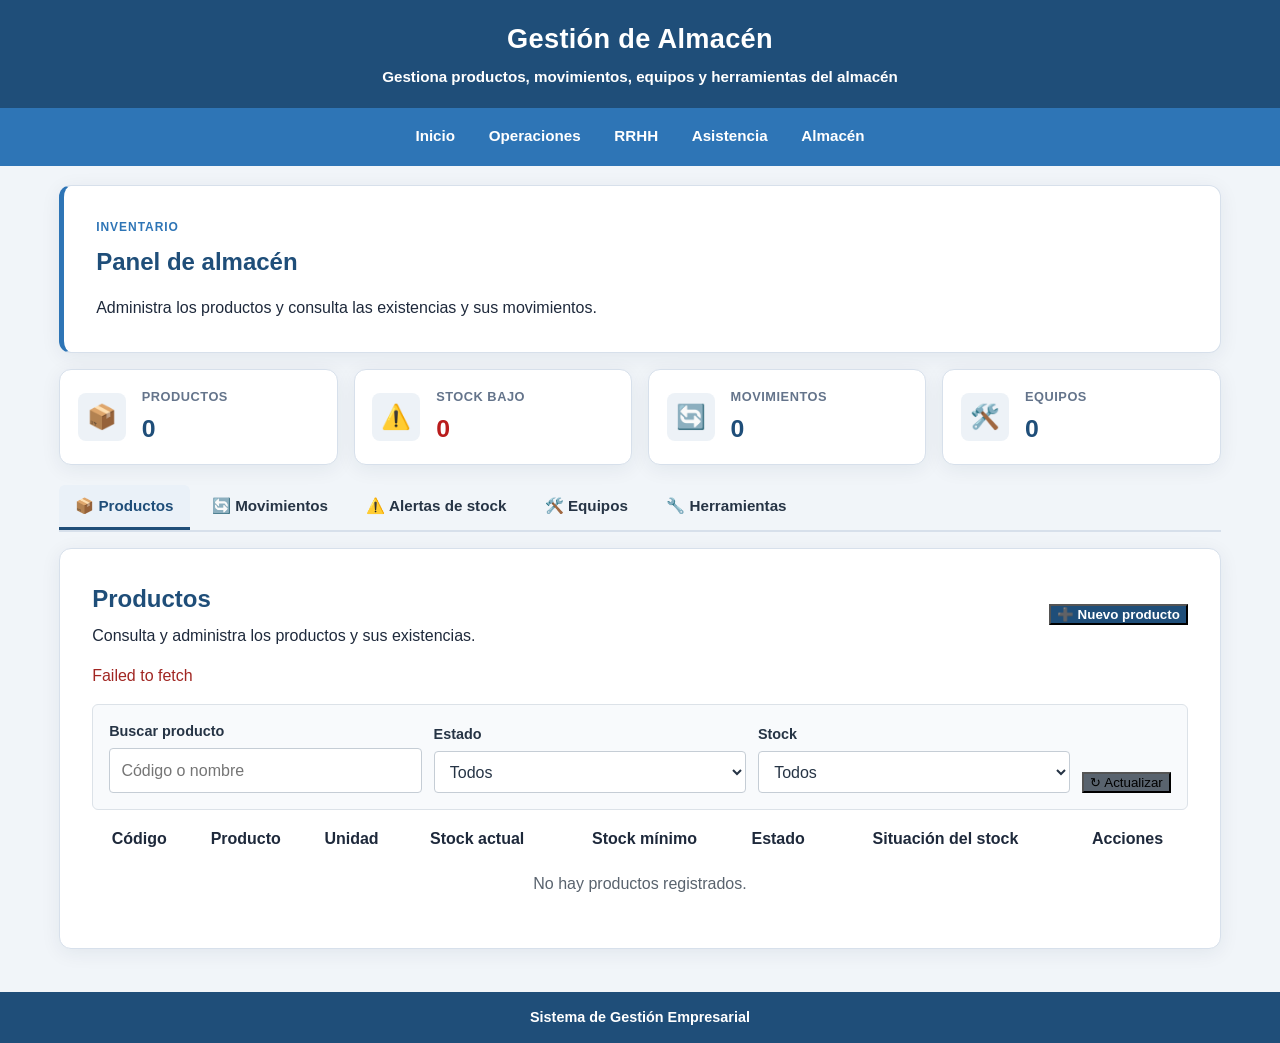
==== commit f6c6e102: "feat(frontend): registrar herramientas en almacen" ====
--- a/frontend/almacen.html
+++ b/frontend/almacen.html
@@ -18,7 +18,7 @@
 
     <header>
         <h1>Gestión de Almacén</h1>
-        <p>Consulta de productos, movimientos y alertas de inventario</p>
+        <p>Gestiona productos, movimientos, equipos y herramientas del almacén</p>
     </header>
 
     <nav aria-label="Navegación de almacén">
@@ -88,6 +88,10 @@
             <button class="almacen-pestana" id="pestana-equipos" type="button"
                 role="tab" aria-selected="false" aria-controls="panel-equipos" data-panel="panel-equipos" tabindex="-1">
                 🛠️ Equipos
+            </button>
+            <button class="almacen-pestana" id="pestana-herramientas" type="button"
+                role="tab" aria-selected="false" aria-controls="panel-herramientas" data-panel="panel-herramientas" tabindex="-1">
+                🔧 Herramientas
             </button>
         </div>
 
@@ -463,6 +467,86 @@
         </section>
         </section>
 
+        <section id="panel-herramientas" class="almacen-panel" role="tabpanel"
+            aria-labelledby="pestana-herramientas" tabindex="0" hidden>
+        <section class="almacen-seccion" aria-labelledby="titulo-herramientas">
+            <div class="almacen-seccion-encabezado">
+                <div>
+                    <h2 id="titulo-herramientas">Herramientas</h2>
+                    <p>Registra herramientas y consulta su estado en el almacén.</p>
+                </div>
+                <button id="btnToggleFormHerramienta" class="almacen-boton-principal" type="button"
+                    aria-expanded="false" aria-controls="contenedorFormHerramienta">
+                    ➕ Nueva herramienta
+                </button>
+            </div>
+
+            <div id="contenedorFormHerramienta" class="almacen-formulario-contenedor" hidden>
+            <form id="formHerramienta" class="almacen-formulario-herramienta">
+                <h3>Registrar herramienta</h3>
+
+                <label for="codigoHerramienta">Código</label>
+                <input id="codigoHerramienta" name="codigo" type="text" maxlength="30" required>
+
+                <label for="nombreHerramienta">Nombre</label>
+                <input id="nombreHerramienta" name="nombre" type="text" maxlength="100" required>
+
+                <label for="descripcionHerramienta">Descripción</label>
+                <input id="descripcionHerramienta" name="descripcion" type="text" maxlength="255">
+
+                <div class="almacen-acciones-formulario">
+                    <button id="guardarHerramienta" type="submit">Registrar herramienta</button>
+                </div>
+            </form>
+            </div>
+
+            <p id="estadoFormularioHerramienta" class="almacen-mensaje" role="status" aria-live="polite"></p>
+            <p id="estadoHerramientas" class="almacen-mensaje" role="status" aria-live="polite">
+                Cargando herramientas...
+            </p>
+
+            <div class="almacen-barra-filtros">
+                <div class="almacen-filtro">
+                    <label for="filtroBuscarHerramienta">Buscar herramienta</label>
+                    <input id="filtroBuscarHerramienta" type="search" placeholder="Código o nombre">
+                </div>
+                <div class="almacen-filtro">
+                    <label for="filtroEstadoHerramienta">Estado</label>
+                    <select id="filtroEstadoHerramienta">
+                        <option value="">Todos</option>
+                        <option value="DISPONIBLE">Disponible</option>
+                        <option value="ASIGNADA">Asignada</option>
+                        <option value="EN_MANTENIMIENTO">En mantenimiento</option>
+                        <option value="FUERA_DE_SERVICIO">Fuera de servicio</option>
+                        <option value="BAJA">Baja</option>
+                    </select>
+                </div>
+                <button id="btnRefrescarHerramientas" class="almacen-boton-secundario" type="button">
+                    ↻ Actualizar
+                </button>
+            </div>
+
+            <div class="tabla-contenedor">
+                <table>
+                    <thead>
+                        <tr>
+                            <th scope="col">Código</th>
+                            <th scope="col">Nombre</th>
+                            <th scope="col">Descripción</th>
+                            <th scope="col">Estado</th>
+                            <th scope="col">Fecha de registro</th>
+                        </tr>
+                    </thead>
+                    <tbody id="listaHerramientas" aria-busy="true">
+                        <tr>
+                            <td colspan="5" class="almacen-vacio">Consultando herramientas...</td>
+                        </tr>
+                    </tbody>
+                </table>
+            </div>
+        </section>
+        </section>
+
     </main>
 
     <footer>
--- a/frontend/CSS/components.css
+++ b/frontend/CSS/components.css
@@ -1126,9 +1126,7 @@
 
 body {
     margin: 0;
-    min-height: 100vh;
     font-family: "Segoe UI", Arial, sans-serif;
-    background: linear-gradient(135deg, #101827, #172c46 55%, #0f766e);
     color: #1e293b;
 }
 
--- a/frontend/CSS/almacen.css
+++ b/frontend/CSS/almacen.css
@@ -1,15 +1,20 @@
 .almacen {
     max-width: 1200px;
     margin: 0 auto;
+}
+
+body {
+    background-color: #f1f5f9;
 }
 
 .almacen-intro,
 .almacen-seccion {
     margin-bottom: 1rem;
     padding: 1.5rem;
-    border: 1px solid #dce2e8;
-    border-radius: 8px;
+    border: 1px solid #d7e0eb;
+    border-radius: 12px;
     background-color: var(--color-white);
+    box-shadow: 0 4px 20px rgba(15, 38, 71, 0.07);
 }
 
 [hidden] {
@@ -32,10 +37,10 @@
     align-items: center;
     gap: 1rem;
     padding: 1.1rem;
-    border: 1px solid #dce2e8;
-    border-radius: 8px;
+    border: 1px solid #d7e0eb;
+    border-radius: 12px;
     background-color: var(--color-white);
-    box-shadow: 0 1px 3px rgba(0, 0, 0, 0.05);
+    box-shadow: 0 4px 20px rgba(15, 38, 71, 0.07);
 }
 
 .almacen-metrica-icono {
@@ -73,7 +78,7 @@
     gap: 0.4rem;
     margin-bottom: 1rem;
     overflow-x: auto;
-    border-bottom: 2px solid #dce2e8;
+    border-bottom: 2px solid #d7e0eb;
 }
 
 .almacen-pestana {
@@ -96,7 +101,7 @@
 
 .almacen-pestana.active {
     border-bottom-color: var(--color-primary);
-    background-color: var(--color-white);
+    background-color: #eaf1f8;
     color: var(--color-primary);
 }
 
@@ -251,12 +256,18 @@
     margin-top: 1rem;
 }
 
+.almacen-formulario-herramienta {
+    max-width: 760px;
+    margin-top: 1rem;
+}
+
 .almacen-formulario-producto input,
 .almacen-formulario-producto select,
 .almacen-formulario-movimiento input,
 .almacen-formulario-movimiento select,
 .almacen-formulario-equipo input,
-.almacen-formulario-equipo select {
+.almacen-formulario-equipo select,
+.almacen-formulario-herramienta input {
     width: 100%;
     padding: 0.7rem;
     border: 1px solid #c5cdd5;
@@ -271,7 +282,8 @@
 .almacen-formulario-movimiento input:focus-visible,
 .almacen-formulario-movimiento select:focus-visible,
 .almacen-formulario-equipo input:focus-visible,
-.almacen-formulario-equipo select:focus-visible {
+.almacen-formulario-equipo select:focus-visible,
+.almacen-formulario-herramienta input:focus-visible {
     outline: 3px solid var(--color-secondary);
 }
 
@@ -294,6 +306,15 @@
 }
 
 .almacen-formulario-equipo {
+    display: grid;
+    gap: 0.65rem 1rem;
+    padding: 1rem;
+    border: 1px solid #dce2e8;
+    border-radius: 6px;
+    background-color: #f8fafc;
+}
+
+.almacen-formulario-herramienta {
     display: grid;
     gap: 0.65rem 1rem;
     padding: 1rem;
@@ -313,6 +334,7 @@
 }
 
 .almacen-formulario-equipo h3,
+.almacen-formulario-herramienta h3,
 .almacen-historial-equipo h3 {
     margin: 0 0 0.25rem;
     color: var(--color-primary);
@@ -405,9 +427,16 @@
         align-items: center;
     }
 
+    .almacen-formulario-herramienta {
+        display: grid;
+        grid-template-columns: minmax(130px, 0.7fr) minmax(220px, 1.3fr);
+        align-items: center;
+    }
+
     .almacen-formulario-producto h3,
     .almacen-formulario-movimiento h3,
     .almacen-formulario-equipo h3,
+    .almacen-formulario-herramienta h3,
     .almacen-acciones-formulario {
         grid-column: 1 / -1;
     }
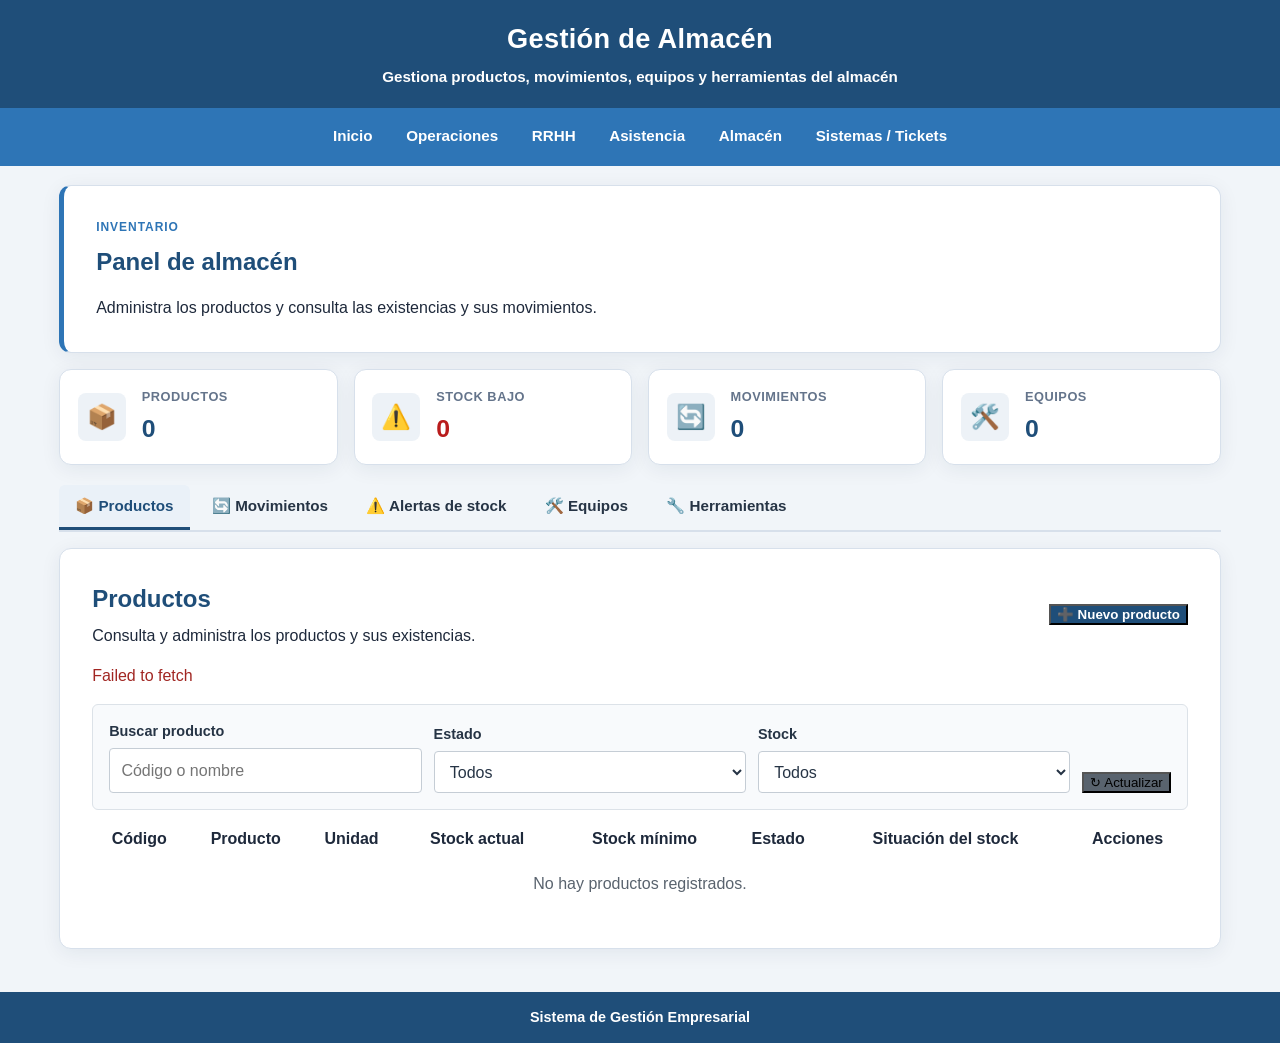
==== commit 753a3124: "feat(frontend): crear interfaz de gestion y generacion de tickets de soporte TI" ====
--- a/frontend/almacen.html
+++ b/frontend/almacen.html
@@ -27,6 +27,7 @@
         <a href="RRHH.html">RRHH</a>
         <a href="asistencia-trabajador.html">Asistencia</a>
         <a href="almacen.html">Almacén</a>
+        <a href="tickets.html">Sistemas / Tickets</a>
     </nav>
 
     <main class="almacen">
@@ -475,10 +476,16 @@
                     <h2 id="titulo-herramientas">Herramientas</h2>
                     <p>Registra herramientas y consulta su estado en el almacén.</p>
                 </div>
-                <button id="btnToggleFormHerramienta" class="almacen-boton-principal" type="button"
-                    aria-expanded="false" aria-controls="contenedorFormHerramienta">
-                    ➕ Nueva herramienta
-                </button>
+                <div class="almacen-acciones-encabezado">
+                    <button id="btnToggleFormHerramienta" class="almacen-boton-principal" type="button"
+                        aria-expanded="false" aria-controls="contenedorFormHerramienta">
+                        ➕ Nueva herramienta
+                    </button>
+                    <button id="btnToggleAsignacionHerramienta" class="almacen-boton-secundario" type="button"
+                        aria-expanded="false" aria-controls="contenedorFormAsignacionHerramienta">
+                        Asignar a técnico
+                    </button>
+                </div>
             </div>
 
             <div id="contenedorFormHerramienta" class="almacen-formulario-contenedor" hidden>
@@ -504,6 +511,29 @@
             <p id="estadoHerramientas" class="almacen-mensaje" role="status" aria-live="polite">
                 Cargando herramientas...
             </p>
+
+            <div id="contenedorFormAsignacionHerramienta" class="almacen-formulario-contenedor" hidden>
+            <form id="formAsignacionHerramienta" class="almacen-formulario-herramienta">
+                <h3>Asignar herramienta a técnico</h3>
+
+                <label for="herramientaParaAsignar">Herramienta disponible</label>
+                <select id="herramientaParaAsignar" name="herramientaId" required>
+                    <option value="">Cargando herramientas...</option>
+                </select>
+
+                <label for="tecnicoHerramienta">Técnico activo</label>
+                <select id="tecnicoHerramienta" name="tecnicoId" required>
+                    <option value="">Cargando técnicos...</option>
+                </select>
+
+                <div class="almacen-acciones-formulario">
+                    <button id="guardarAsignacionHerramienta" type="submit" disabled>
+                        Confirmar asignación
+                    </button>
+                </div>
+            </form>
+            </div>
+            <p id="estadoAsignacionHerramienta" class="almacen-mensaje" role="status" aria-live="polite"></p>
 
             <div class="almacen-barra-filtros">
                 <div class="almacen-filtro">
@@ -526,6 +556,33 @@
                 </button>
             </div>
 
+            <section class="almacen-historial-equipo" aria-labelledby="tituloAsignacionesHerramienta">
+                <h3 id="tituloAsignacionesHerramienta">Asignaciones y devoluciones</h3>
+                <p id="estadoAsignacionesHerramienta" class="almacen-mensaje" role="status" aria-live="polite">
+                    Cargando historial de asignaciones...
+                </p>
+                <div class="tabla-contenedor">
+                    <table>
+                        <thead>
+                            <tr>
+                                <th scope="col">Herramienta</th>
+                                <th scope="col">Técnico</th>
+                                <th scope="col">Fecha de asignación</th>
+                                <th scope="col">Fecha de devolución</th>
+                                <th scope="col">Acción</th>
+                            </tr>
+                        </thead>
+                        <tbody id="listaAsignacionesHerramienta" aria-busy="true">
+                            <tr>
+                                <td colspan="5" class="almacen-vacio">
+                                    Consultando asignaciones...
+                                </td>
+                            </tr>
+                        </tbody>
+                    </table>
+                </div>
+            </section>
+
             <div class="tabla-contenedor">
                 <table>
                     <thead>
--- a/frontend/CSS/layout.css
+++ b/frontend/CSS/layout.css
@@ -381,4 +381,37 @@
         animation-duration: 0.01ms !important;
         animation-iteration-count: 1 !important;
     }
+}
+/* =========================================
+   NAVEGACIÓN DEL PORTAL DEL TRABAJADOR
+========================================= */
+
+/* Ocultar las secciones inicialmente */
+.rrhh-layout .page-section {
+    display: none;
+}
+
+/* Mostrar solamente la sección activa */
+.rrhh-layout .page-section.active-section {
+    display: block;
+}
+
+/* Evitar que los estilos generales interfieran */
+.rrhh-layout .main-content {
+    min-width: 0;
+    width: 100%;
+    padding: 0;
+    margin: 0;
+}
+
+.rrhh-layout .topbar {
+    text-align: left;
+}
+
+.rrhh-layout .topbar nav {
+    justify-content: flex-start;
+}
+
+.rrhh-layout .page-footer {
+    text-align: left;
 }
--- a/frontend/CSS/components.css
+++ b/frontend/CSS/components.css
@@ -1329,3 +1329,77 @@
         transition: none !important;
     }
 }
+
+
+/* FORMULARIO DE PERMISOS Y VACACIONES */
+
+#formSolicitud .form-grid {
+    display: grid;
+    grid-template-columns: repeat(2, minmax(0, 1fr));
+    gap: 20px;
+    margin-top: 25px;
+}
+
+#formSolicitud .form-group {
+    display: flex;
+    flex-direction: column;
+    gap: 8px;
+}
+
+#formSolicitud .form-group-full {
+    grid-column: 1 / -1;
+}
+
+#formSolicitud label {
+    font-weight: 600;
+}
+
+#formSolicitud input,
+#formSolicitud select,
+#formSolicitud textarea {
+    width: 100%;
+    padding: 12px;
+    border: 1px solid #d8dee8;
+    border-radius: 8px;
+    font: inherit;
+    background: #fff;
+}
+
+#formSolicitud textarea {
+    resize: vertical;
+}
+
+#formSolicitud .form-actions {
+    display: flex;
+    justify-content: flex-end;
+    gap: 12px;
+    margin-top: 25px;
+}
+
+#formSolicitud button {
+    padding: 11px 20px;
+    border: none;
+    border-radius: 8px;
+    cursor: pointer;
+    font-weight: 600;
+}
+
+#formSolicitud .btn-primary {
+    background: var(--primary-color);
+    color: white;
+}
+
+#formSolicitud .btn-secondary {
+    background: #e9edf3;
+    color: #333;
+}
+
+@media (max-width: 650px) {
+    #formSolicitud .form-grid {
+        grid-template-columns: 1fr;
+    }
+
+    #formSolicitud .form-group-full {
+        grid-column: auto;
+    }
+}
--- a/frontend/CSS/almacen.css
+++ b/frontend/CSS/almacen.css
@@ -154,8 +154,15 @@
     display: flex;
     align-items: center;
     justify-content: space-between;
+    flex-wrap: wrap;
     gap: 1rem;
     margin-bottom: 1rem;
+}
+
+.almacen-acciones-encabezado {
+    display: flex;
+    flex-wrap: wrap;
+    gap: 0.65rem;
 }
 
 .almacen-seccion-encabezado p {
@@ -267,7 +274,8 @@
 .almacen-formulario-movimiento select,
 .almacen-formulario-equipo input,
 .almacen-formulario-equipo select,
-.almacen-formulario-herramienta input {
+.almacen-formulario-herramienta input,
+.almacen-formulario-herramienta select {
     width: 100%;
     padding: 0.7rem;
     border: 1px solid #c5cdd5;
@@ -283,7 +291,8 @@
 .almacen-formulario-movimiento select:focus-visible,
 .almacen-formulario-equipo input:focus-visible,
 .almacen-formulario-equipo select:focus-visible,
-.almacen-formulario-herramienta input:focus-visible {
+.almacen-formulario-herramienta input:focus-visible,
+.almacen-formulario-herramienta select:focus-visible {
     outline: 3px solid var(--color-secondary);
 }
 
@@ -457,6 +466,14 @@
         width: 100%;
     }
 
+    .almacen-acciones-encabezado {
+        width: 100%;
+    }
+
+    .almacen-acciones-encabezado button {
+        flex: 1 1 auto;
+    }
+
     .almacen-barra-filtros {
         align-items: stretch;
     }
